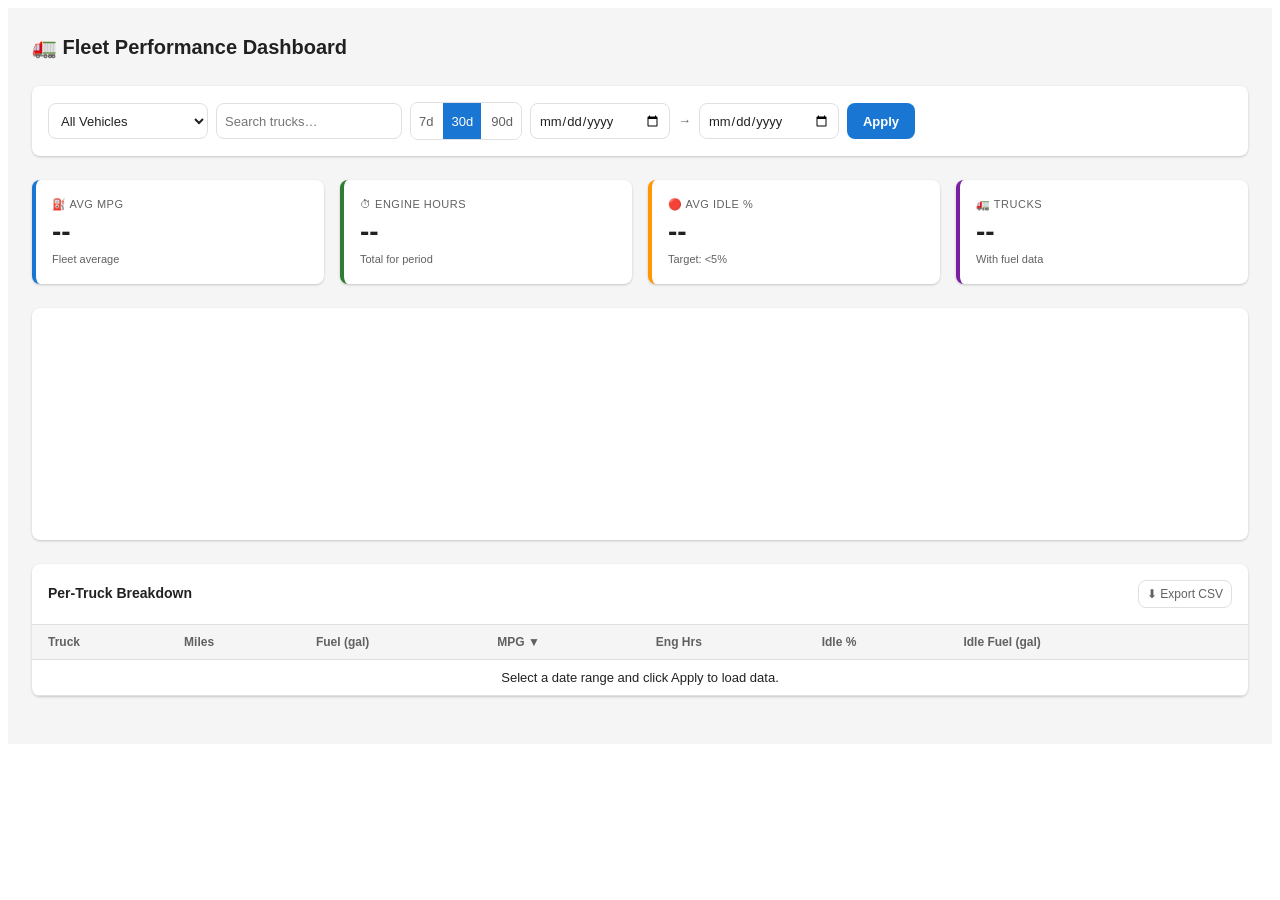
==== docs/index.html @ 5d77c5e3 "Initial release: Fleet Performance Dashboard v1.0 - MPG, engine hours, idle % in one page add-in - G" ====
<!DOCTYPE html>
<html lang="en">
<head>
    <meta charset="UTF-8">
    <meta name="viewport" content="width=device-width, initial-scale=1.0">
    <title>Fleet Performance Dashboard</title>
    <style>
/*
 * style.css — Fleet Performance Dashboard
 * All selectors scoped under #fpdContainer for MyGeotab CSS isolation.
 */

:root {
    --fpd-color-primary: #1976d2;
    --fpd-color-primary-light: #e3f2fd;
    --fpd-color-success: #2e7d32;
    --fpd-color-success-light: #e8f5e9;
    --fpd-color-warning: #ed6c02;
    --fpd-color-warning-light: #fff3e0;
    --fpd-color-error: #d32f2f;
    --fpd-color-error-light: #ffebee;
    --fpd-color-text: #212121;
    --fpd-color-text-secondary: #616161;
    --fpd-color-border: #e0e0e0;
    --fpd-color-bg: #f5f5f5;
    --fpd-color-surface: #ffffff;
    --fpd-radius: 8px;
    --fpd-shadow: 0 1px 3px rgba(0,0,0,0.12), 0 1px 2px rgba(0,0,0,0.08);
    --fpd-font: -apple-system, BlinkMacSystemFont, "Segoe UI", Roboto, Helvetica, Arial, sans-serif;
    --fpd-space-xs: 4px;
    --fpd-space-sm: 8px;
    --fpd-space-md: 16px;
    --fpd-space-lg: 24px;
    --fpd-space-xl: 32px;
}

#fpdContainer {
    font-family: var(--fpd-font) !important;
    color: var(--fpd-color-text) !important;
    background: var(--fpd-color-bg) !important;
    padding: var(--fpd-space-lg) !important;
    min-height: 100% !important;
    position: relative !important;
    line-height: 1.5 !important;
    font-size: 14px !important;
}

#fpdContainer#fpdContainer *, #fpdContainer#fpdContainer *::before, #fpdContainer#fpdContainer *::after {
    box-sizing: border-box !important;
}

#fpdContainer#fpdContainer h1, #fpdContainer#fpdContainer h2, #fpdContainer#fpdContainer h3 {
    font-family: var(--fpd-font) !important;
    color: var(--fpd-color-text) !important;
    margin: 0 !important;
    padding: 0 !important;
    border: none !important;
    background: none !important;
}

#fpdContainer#fpdContainer table {
    border-collapse: collapse !important;
    border-spacing: 0 !important;
    width: 100% !important;
}

/* ── Header ─────────────────────────────────────────────────────────── */

#fpdContainer .fpd-header {
    display: flex !important;
    align-items: center !important;
    gap: var(--fpd-space-md) !important;
    margin-bottom: var(--fpd-space-lg) !important;
}

#fpdContainer .fpd-title {
    font-size: 20px !important;
    font-weight: 600 !important;
    color: var(--fpd-color-text) !important;
    flex: 1 !important;
}

/* ── Filter Bar ──────────────────────────────────────────────────────── */

#fpdContainer .fpd-filters {
    background: var(--fpd-color-surface) !important;
    border-radius: var(--fpd-radius) !important;
    box-shadow: var(--fpd-shadow) !important;
    padding: var(--fpd-space-md) !important;
    display: flex !important;
    flex-wrap: wrap !important;
    gap: var(--fpd-space-sm) !important;
    align-items: center !important;
    margin-bottom: var(--fpd-space-lg) !important;
}

#fpdContainer#fpdContainer .fpd-filters select,
#fpdContainer#fpdContainer .fpd-filters input[type="text"],
#fpdContainer#fpdContainer .fpd-filters input[type="date"] {
    height: 36px !important;
    padding: 0 var(--fpd-space-sm) !important;
    border: 1px solid var(--fpd-color-border) !important;
    border-radius: var(--fpd-radius) !important;
    font-family: var(--fpd-font) !important;
    font-size: 13px !important;
    background: #fff !important;
    color: var(--fpd-color-text) !important;
    outline: none !important;
}

#fpdContainer .fpd-filters select { min-width: 160px !important; }
#fpdContainer .fpd-filters input[type="text"] { min-width: 180px !important; }
#fpdContainer .fpd-filters input[type="date"] { width: 140px !important; }

#fpdContainer .fpd-preset-group {
    display: flex !important;
    gap: 2px !important;
    border: 1px solid var(--fpd-color-border) !important;
    border-radius: var(--fpd-radius) !important;
    overflow: hidden !important;
}

#fpdContainer#fpdContainer .fpd-preset-btn {
    padding: 0 var(--fpd-space-sm) !important;
    height: 36px !important;
    border: none !important;
    background: #fff !important;
    color: var(--fpd-color-text-secondary) !important;
    font-family: var(--fpd-font) !important;
    font-size: 13px !important;
    cursor: pointer !important;
}

#fpdContainer#fpdContainer .fpd-preset-btn:hover { background: var(--fpd-color-primary-light) !important; }
#fpdContainer#fpdContainer .fpd-preset-active {
    background: var(--fpd-color-primary) !important;
    color: #fff !important;
}

#fpdContainer .fpd-date-sep { color: var(--fpd-color-text-secondary) !important; font-size: 13px !important; }

#fpdContainer#fpdContainer .fpd-apply-btn {
    height: 36px !important;
    padding: 0 var(--fpd-space-md) !important;
    background: var(--fpd-color-primary) !important;
    color: #fff !important;
    border: none !important;
    border-radius: var(--fpd-radius) !important;
    font-family: var(--fpd-font) !important;
    font-size: 13px !important;
    font-weight: 600 !important;
    cursor: pointer !important;
}

#fpdContainer#fpdContainer .fpd-apply-btn:hover { background: #1565c0 !important; }

/* ── KPI Cards ───────────────────────────────────────────────────────── */

#fpdContainer .fpd-kpis {
    display: grid !important;
    grid-template-columns: repeat(auto-fit, minmax(180px, 1fr)) !important;
    gap: var(--fpd-space-md) !important;
    margin-bottom: var(--fpd-space-lg) !important;
}

#fpdContainer .fpd-kpi {
    background: var(--fpd-color-surface) !important;
    border-radius: var(--fpd-radius) !important;
    box-shadow: var(--fpd-shadow) !important;
    padding: var(--fpd-space-md) !important;
    border-left: 4px solid var(--fpd-color-border) !important;
}

#fpdContainer .fpd-kpi-mpg { border-left-color: #1976d2 !important; }
#fpdContainer .fpd-kpi-hours { border-left-color: #2e7d32 !important; }
#fpdContainer .fpd-kpi-idle { border-left-color: #ff9800 !important; }
#fpdContainer .fpd-kpi-idle.fpd-kpi-warn { border-left-color: #d32f2f !important; }
#fpdContainer .fpd-kpi-count { border-left-color: #7b1fa2 !important; }

#fpdContainer .fpd-kpi-label {
    font-size: 11px !important;
    text-transform: uppercase !important;
    letter-spacing: 0.5px !important;
    color: var(--fpd-color-text-secondary) !important;
    margin-bottom: var(--fpd-space-xs) !important;
}

#fpdContainer .fpd-kpi-value {
    font-size: 28px !important;
    font-weight: 700 !important;
    color: var(--fpd-color-text) !important;
    line-height: 1.1 !important;
}

#fpdContainer .fpd-kpi-sub {
    font-size: 11px !important;
    color: var(--fpd-color-text-secondary) !important;
    margin-top: var(--fpd-space-xs) !important;
}

/* ── Chart Card ──────────────────────────────────────────────────────── */

#fpdContainer .fpd-chart-card {
    background: var(--fpd-color-surface) !important;
    border-radius: var(--fpd-radius) !important;
    box-shadow: var(--fpd-shadow) !important;
    padding: var(--fpd-space-md) !important;
    margin-bottom: var(--fpd-space-lg) !important;
}

#fpdContainer#fpdContainer canvas {
    display: block !important;
    width: 100% !important;
    height: 200px !important;
}

/* ── Table Card ──────────────────────────────────────────────────────── */

#fpdContainer .fpd-table-card {
    background: var(--fpd-color-surface) !important;
    border-radius: var(--fpd-radius) !important;
    box-shadow: var(--fpd-shadow) !important;
    overflow: hidden !important;
    margin-bottom: var(--fpd-space-lg) !important;
}

#fpdContainer .fpd-table-toolbar {
    display: flex !important;
    align-items: center !important;
    justify-content: space-between !important;
    padding: var(--fpd-space-md) !important;
    border-bottom: 1px solid var(--fpd-color-border) !important;
}

#fpdContainer .fpd-table-title { font-weight: 600 !important; font-size: 14px !important; }

#fpdContainer#fpdContainer .fpd-export-btn {
    padding: 6px var(--fpd-space-sm) !important;
    border: 1px solid var(--fpd-color-border) !important;
    border-radius: var(--fpd-radius) !important;
    background: #fff !important;
    font-family: var(--fpd-font) !important;
    font-size: 12px !important;
    cursor: pointer !important;
    color: var(--fpd-color-text-secondary) !important;
}

#fpdContainer#fpdContainer .fpd-export-btn:hover { background: var(--fpd-color-bg) !important; }

#fpdContainer#fpdContainer .fpd-table th {
    background: var(--fpd-color-bg) !important;
    padding: var(--fpd-space-sm) var(--fpd-space-md) !important;
    text-align: left !important;
    font-size: 12px !important;
    font-weight: 600 !important;
    color: var(--fpd-color-text-secondary) !important;
    white-space: nowrap !important;
    cursor: pointer !important;
    user-select: none !important;
    border-bottom: 1px solid var(--fpd-color-border) !important;
}

#fpdContainer#fpdContainer .fpd-table th:hover { background: #eeeeee !important; }
#fpdContainer#fpdContainer .fpd-table th.fpd-sort-desc::after { content: " ▼" !important; }
#fpdContainer#fpdContainer .fpd-table th.fpd-sort-asc::after { content: " ▲" !important; }

#fpdContainer#fpdContainer .fpd-table td {
    padding: var(--fpd-space-sm) var(--fpd-space-md) !important;
    border-bottom: 1px solid var(--fpd-color-border) !important;
    font-size: 13px !important;
    color: var(--fpd-color-text) !important;
}

#fpdContainer#fpdContainer .fpd-table .fpd-row:hover td { background: var(--fpd-color-primary-light) !important; }
#fpdContainer#fpdContainer .fpd-table .fpd-warn { color: var(--fpd-color-warning) !important; font-weight: 600 !important; }
#fpdContainer#fpdContainer .fpd-empty { text-align: center !important; padding: var(--fpd-space-xl) !important; color: var(--fpd-color-text-secondary) !important; }

#fpdContainer#fpdContainer .fpd-drill-btn {
    padding: 4px 10px !important;
    border: 1px solid var(--fpd-color-primary) !important;
    border-radius: var(--fpd-radius) !important;
    background: #fff !important;
    color: var(--fpd-color-primary) !important;
    font-family: var(--fpd-font) !important;
    font-size: 12px !important;
    cursor: pointer !important;
}

#fpdContainer#fpdContainer .fpd-drill-btn:hover { background: var(--fpd-color-primary-light) !important; }

/* ── Drill-Down View ─────────────────────────────────────────────────── */

#fpdContainer .fpd-drill-header {
    display: flex !important;
    align-items: center !important;
    gap: var(--fpd-space-md) !important;
    margin-bottom: var(--fpd-space-lg) !important;
}

#fpdContainer#fpdContainer .fpd-back-btn {
    padding: 6px var(--fpd-space-md) !important;
    border: 1px solid var(--fpd-color-border) !important;
    border-radius: var(--fpd-radius) !important;
    background: #fff !important;
    font-family: var(--fpd-font) !important;
    font-size: 13px !important;
    cursor: pointer !important;
}

#fpdContainer .fpd-drill-title { font-size: 18px !important; font-weight: 600 !important; }

#fpdContainer .fpd-drill-kpis {
    display: flex !important;
    gap: var(--fpd-space-md) !important;
    margin-bottom: var(--fpd-space-lg) !important;
    flex-wrap: wrap !important;
}

#fpdContainer .fpd-drill-kpi {
    background: var(--fpd-color-surface) !important;
    border-radius: var(--fpd-radius) !important;
    box-shadow: var(--fpd-shadow) !important;
    padding: var(--fpd-space-md) var(--fpd-space-lg) !important;
    font-size: 16px !important;
    font-weight: 600 !important;
    color: var(--fpd-color-primary) !important;
}

#fpdContainer .fpd-idle-list-title { font-weight: 600 !important; margin-bottom: var(--fpd-space-sm) !important; }

#fpdContainer#fpdContainer .fpd-idle-list {
    list-style: none !important;
    margin: 0 !important;
    padding: 0 !important;
    max-height: 200px !important;
    overflow-y: auto !important;
}

#fpdContainer#fpdContainer .fpd-idle-list li {
    padding: var(--fpd-space-xs) 0 !important;
    border-bottom: 1px solid var(--fpd-color-border) !important;
    font-size: 13px !important;
    color: var(--fpd-color-text-secondary) !important;
}

/* ── Loading / Error ─────────────────────────────────────────────────── */

#fpdContainer .fpd-loading {
    text-align: center !important;
    padding: var(--fpd-space-xl) !important;
    color: var(--fpd-color-text-secondary) !important;
    font-size: 14px !important;
}

#fpdContainer .fpd-error {
    background: var(--fpd-color-error-light) !important;
    border-left: 4px solid var(--fpd-color-error) !important;
    border-radius: var(--fpd-radius) !important;
    padding: var(--fpd-space-md) !important;
    margin-bottom: var(--fpd-space-md) !important;
    color: var(--fpd-color-error) !important;
    font-size: 13px !important;
}

</style>
</head>
<body>
<div id="fpdContainer">

    <!-- ── Loading ─────────────────────────────────────────────────── -->
    <div id="fpdLoading" class="fpd-loading" style="display:none;">Loading data…</div>

    <!-- ── Error ───────────────────────────────────────────────────── -->
    <div id="fpdError" class="fpd-error" style="display:none;">
        <span id="fpdErrorMsg"></span>
    </div>

    <!-- ══════════════════════════════════════════════════════════════ -->
    <!-- FLEET VIEW                                                     -->
    <!-- ══════════════════════════════════════════════════════════════ -->
    <div id="fpdFleetView">

        <!-- Header -->
        <div class="fpd-header">
            <span class="fpd-title">🚛 Fleet Performance Dashboard</span>
        </div>

        <!-- Filter Bar -->
        <div class="fpd-filters">
            <select id="fpdGroupSelect" title="Group">
                <option value="">All Vehicles</option>
            </select>

            <input id="fpdSearchInput" type="text" placeholder="Search trucks…">

            <div class="fpd-preset-group">
                <button class="fpd-preset-btn" data-fpd-days="7">7d</button>
                <button class="fpd-preset-btn fpd-preset-active" data-fpd-days="30">30d</button>
                <button class="fpd-preset-btn" data-fpd-days="90">90d</button>
            </div>

            <input id="fpdFromDate" type="date" title="From">
            <span class="fpd-date-sep">→</span>
            <input id="fpdToDate" type="date" title="To">

            <button id="fpdApplyBtn" class="fpd-apply-btn">Apply</button>
        </div>

        <!-- KPI Cards -->
        <div class="fpd-kpis">
            <div class="fpd-kpi fpd-kpi-mpg">
                <div class="fpd-kpi-label">⛽ Avg MPG</div>
                <div class="fpd-kpi-value" id="fpdKpiMPG">--</div>
                <div class="fpd-kpi-sub">Fleet average</div>
            </div>
            <div class="fpd-kpi fpd-kpi-hours">
                <div class="fpd-kpi-label">⏱ Engine Hours</div>
                <div class="fpd-kpi-value" id="fpdKpiHours">--</div>
                <div class="fpd-kpi-sub">Total for period</div>
            </div>
            <div class="fpd-kpi fpd-kpi-idle" id="fpdKpiIdleCard">
                <div class="fpd-kpi-label">🔴 Avg Idle %</div>
                <div class="fpd-kpi-value" id="fpdKpiIdle">--</div>
                <div class="fpd-kpi-sub">Target: &lt;5%</div>
            </div>
            <div class="fpd-kpi fpd-kpi-count">
                <div class="fpd-kpi-label">🚛 Trucks</div>
                <div class="fpd-kpi-value" id="fpdKpiCount">--</div>
                <div class="fpd-kpi-sub">With fuel data</div>
            </div>
        </div>

        <!-- Chart -->
        <div class="fpd-chart-card">
            <canvas id="fpdTrendCanvas" width="900" height="200"></canvas>
        </div>

        <!-- Table -->
        <div class="fpd-table-card">
            <div class="fpd-table-toolbar">
                <span class="fpd-table-title">Per-Truck Breakdown</span>
                <button id="fpdExportBtn" class="fpd-export-btn">⬇ Export CSV</button>
            </div>
            <table class="fpd-table">
                <thead>
                    <tr>
                        <th data-fpd-sort="name">Truck</th>
                        <th data-fpd-sort="miles">Miles</th>
                        <th data-fpd-sort="fuelGallons">Fuel (gal)</th>
                        <th data-fpd-sort="mpg" class="fpd-sort-desc">MPG</th>
                        <th data-fpd-sort="engineHours">Eng Hrs</th>
                        <th data-fpd-sort="idlePct">Idle %</th>
                        <th data-fpd-sort="idleGallons">Idle Fuel (gal)</th>
                        <th></th>
                    </tr>
                </thead>
                <tbody id="fpdTableBody">
                    <tr><td colspan="8" class="fpd-empty">Select a date range and click Apply to load data.</td></tr>
                </tbody>
            </table>
        </div>

    </div><!-- /fpdFleetView -->


    <!-- ══════════════════════════════════════════════════════════════ -->
    <!-- DRILL-DOWN VIEW                                               -->
    <!-- ══════════════════════════════════════════════════════════════ -->
    <div id="fpdDrillView" style="display:none;">

        <div class="fpd-drill-header">
            <button id="fpdDrillBackBtn" class="fpd-back-btn">← Back</button>
            <span id="fpdDrillTitle" class="fpd-drill-title">Truck Detail</span>
        </div>

        <div class="fpd-drill-kpis">
            <div class="fpd-drill-kpi" id="fpdDrillMPG">-- MPG</div>
            <div class="fpd-drill-kpi" id="fpdDrillHours">-- hrs</div>
            <div class="fpd-drill-kpi" id="fpdDrillIdle">-- idle</div>
        </div>

        <div class="fpd-chart-card">
            <canvas id="fpdDrillCanvas" width="900" height="200"></canvas>
        </div>

        <div class="fpd-table-card" style="padding:16px;">
            <div class="fpd-idle-list-title">Idling Events (most recent 20)</div>
            <ul id="fpdDrillIdleList" class="fpd-idle-list">
                <li>Loading…</li>
            </ul>
        </div>

    </div><!-- /fpdDrillView -->

</div><!-- /fpdContainer -->

<script>
/**
 * constants.js — Fleet Performance Dashboard constants.
 */
var FPD = FPD || {};

FPD.Constants = {
    LITERS_PER_GALLON: 3.78541,
    KM_PER_MILE: 1.60934,
    DEFAULT_FROM_DAYS: 30,
    IDLE_TARGET_PCT: 5.0,
    DIAGNOSTIC_ENGINE_HOURS: "DiagnosticEngineHoursId",
    RESULTS_LIMIT: 50000,
    GROUP_COMPANY_ID: "GroupCompanyId"
};

</script>
<script>
/**
 * deviceCache.js — Caches Device + Group data via multiCall at startup.
 * Provides O(1) lookups by device ID.
 */
var FPD = FPD || {};

FPD.DeviceCache = (function () {
    "use strict";

    var _devices = {};   // id → device object
    var _groups = {};    // id → group object
    var _loaded = false;

    function load(api) {
        return new Promise(function (resolve, reject) {
            api.multiCall([
                ["Get", { typeName: "Device", resultsLimit: 50000 }],
                ["Get", { typeName: "Group", resultsLimit: 10000 }]
            ], function (results) {
                var deviceList = results[0];
                var groupList = results[1];

                _devices = {};
                deviceList.forEach(function (d) { _devices[d.id] = d; });

                _groups = {};
                groupList.forEach(function (g) { _groups[g.id] = g; });

                _loaded = true;
                resolve();
            }, function (err) {
                reject(err);
            });
        });
    }

    function getDevice(id) { return _devices[id] || null; }

    function getAllDevices() {
        return Object.keys(_devices).map(function (id) { return _devices[id]; });
    }

    function getAllGroups() {
        return Object.keys(_groups).map(function (id) { return _groups[id]; });
    }

    function getGroupName(id) {
        var g = _groups[id];
        return g ? (g.name || id) : id;
    }

    // Returns devices whose groups array includes the given groupId (recursive via group children)
    function getDevicesInGroup(groupId) {
        if (!groupId || groupId === FPD.Constants.GROUP_COMPANY_ID) {
            return getAllDevices();
        }
        // Collect all descendant group IDs
        var groupIds = {};
        function collectDescendants(gid) {
            groupIds[gid] = true;
            var g = _groups[gid];
            if (g && g.children) {
                g.children.forEach(function (child) { collectDescendants(child.id); });
            }
        }
        collectDescendants(groupId);

        return getAllDevices().filter(function (d) {
            return d.groups && d.groups.some(function (gr) { return groupIds[gr.id]; });
        });
    }

    function isLoaded() { return _loaded; }

    return { load, getDevice, getAllDevices, getAllGroups, getGroupName, getDevicesInGroup, isLoaded };
})();

</script>
<script>
/**
 * dataService.js — API calls for Fleet Performance Dashboard.
 * Fetches FuelUsed, Engine Hours (StatusData), and Idling (ExceptionEvent).
 */
var FPD = FPD || {};

FPD.DataService = (function () {
    "use strict";

    var C = FPD.Constants;

    /**
     * Load fleet performance data for the given filters.
     * @param {Object} api - MyGeotab API object
     * @param {Object} options - { groupId, deviceIds, fromDate, toDate }
     * @param {Function} callback - function(err, data) where data = { byDevice, fleet }
     */
    function loadFleetData(api, options, callback) {
        var fromDate = options.fromDate.toISOString();
        var toDate = options.toDate.toISOString();

        // Build device search — either specific IDs or a group
        var deviceSearch = {};
        if (options.deviceIds && options.deviceIds.length > 0) {
            deviceSearch.ids = options.deviceIds;
        } else if (options.groupId && options.groupId !== C.GROUP_COMPANY_ID) {
            deviceSearch.groups = [{ id: options.groupId }];
        }

        var fuelSearch = { fromDate: fromDate, toDate: toDate };
        var ehSearch = {
            diagnosticSearch: { id: C.DIAGNOSTIC_ENGINE_HOURS },
            fromDate: fromDate,
            toDate: toDate
        };
        var idleSearch = {
            ruleSearch: { name: "Idling" },
            fromDate: fromDate,
            toDate: toDate
        };

        if (Object.keys(deviceSearch).length > 0) {
            fuelSearch.deviceSearch = deviceSearch;
            ehSearch.deviceSearch = deviceSearch;
            idleSearch.deviceSearch = deviceSearch;
        }

        api.multiCall([
            ["Get", { typeName: "FuelUsed", search: fuelSearch, resultsLimit: C.RESULTS_LIMIT }],
            ["Get", { typeName: "StatusData", search: ehSearch, resultsLimit: C.RESULTS_LIMIT }],
            ["Get", { typeName: "ExceptionEvent", search: idleSearch, resultsLimit: C.RESULTS_LIMIT }]
        ], function (results) {
            try {
                var data = processResults(results[0], results[1], results[2]);
                callback(null, data);
            } catch (e) {
                callback(e, null);
            }
        }, function (err) {
            callback(err, null);
        });
    }

    /**
     * Load daily breakdown for a single device (for drill-down chart).
     */
    function loadDeviceDaily(api, deviceId, fromDate, toDate, callback) {
        var search = {
            deviceSearch: { id: deviceId },
            fromDate: fromDate.toISOString(),
            toDate: toDate.toISOString()
        };

        api.multiCall([
            ["Get", { typeName: "FuelUsed", search: search, resultsLimit: C.RESULTS_LIMIT }],
            ["Get", { typeName: "ExceptionEvent", search: Object.assign({}, search, { ruleSearch: { name: "Idling" } }), resultsLimit: C.RESULTS_LIMIT }]
        ], function (results) {
            callback(null, { fuelRecords: results[0], idleEvents: results[1] });
        }, function (err) {
            callback(err, null);
        });
    }

    // ── Data Processing ─────────────────────────────────────────────

    function processResults(fuelRecords, ehRecords, idleEvents) {
        var byDevice = {};

        // Process FuelUsed records → group by device
        fuelRecords.forEach(function (r) {
            var id = r.device && r.device.id;
            if (!id) return;
            if (!byDevice[id]) byDevice[id] = emptyDeviceRecord(id);
            var d = byDevice[id];
            d.fuelLiters += (r.volume || 0);
            d.idleLiters += (r.idlingVolume || 0);
            // FuelUsed.distance is in metres
            d.distanceKm += ((r.distance || 0) / 1000);
        });

        // Process StatusData (engine hours) → first + last reading per device
        var ehByDevice = {};
        ehRecords.forEach(function (r) {
            var id = r.device && r.device.id;
            if (!id) return;
            if (!ehByDevice[id]) ehByDevice[id] = { first: null, last: null };
            var dt = new Date(r.dateTime).getTime();
            var entry = ehByDevice[id];
            if (!entry.first || dt < entry.first.t) entry.first = { t: dt, v: r.data };
            if (!entry.last || dt > entry.last.t) entry.last = { t: dt, v: r.data };
        });

        Object.keys(ehByDevice).forEach(function (id) {
            if (!byDevice[id]) byDevice[id] = emptyDeviceRecord(id);
            var entry = ehByDevice[id];
            if (entry.first && entry.last) {
                // Engine hours are stored as seconds in StatusData.data
                byDevice[id].engineHours = (entry.last.v - entry.first.v) / 3600;
            }
        });

        // Process ExceptionEvent (idling) → total duration per device
        idleEvents.forEach(function (e) {
            var id = e.device && e.device.id;
            if (!id) return;
            if (!byDevice[id]) byDevice[id] = emptyDeviceRecord(id);
            var dur = 0;
            if (e.activeFrom && e.activeTo) {
                dur = (new Date(e.activeTo) - new Date(e.activeFrom)) / 1000 / 60; // minutes
            }
            byDevice[id].idleEventCount += 1;
            byDevice[id].idleMinutes += dur;
        });

        // Compute derived metrics
        var totalMPG = 0, totalIdlePct = 0, totalEngHrs = 0, validMPG = 0;
        Object.keys(byDevice).forEach(function (id) {
            var d = byDevice[id];
            var gallons = d.fuelLiters / C.LITERS_PER_GALLON;
            var miles = d.distanceKm / C.KM_PER_MILE;
            d.fuelGallons = gallons;
            d.miles = miles;
            d.mpg = (gallons > 0.5 && miles > 1) ? miles / gallons : 0;
            d.idlePct = (d.fuelLiters > 0) ? (d.idleLiters / d.fuelLiters) * 100 : 0;
            d.idleGallons = d.idleLiters / C.LITERS_PER_GALLON;
            if (d.mpg > 0) { totalMPG += d.mpg; validMPG++; }
            totalIdlePct += d.idlePct;
            totalEngHrs += d.engineHours;
        });

        var count = Object.keys(byDevice).length || 1;
        var fleet = {
            avgMPG: validMPG > 0 ? totalMPG / validMPG : 0,
            avgIdlePct: totalIdlePct / count,
            totalEngineHours: totalEngHrs,
            deviceCount: count
        };

        return { byDevice: byDevice, fleet: fleet };
    }

    function emptyDeviceRecord(id) {
        return {
            deviceId: id,
            fuelLiters: 0, idleLiters: 0, distanceKm: 0,
            engineHours: 0, idleEventCount: 0, idleMinutes: 0,
            // computed later:
            fuelGallons: 0, miles: 0, mpg: 0, idlePct: 0, idleGallons: 0
        };
    }

    return { loadFleetData, loadDeviceDaily };
})();

</script>
<script>
/**
 * charts.js — Canvas-based charts for Fleet Performance Dashboard.
 */
var FPD = FPD || {};

FPD.Charts = (function () {
    "use strict";

    var C = FPD.Constants;

    // ── Line Chart ────────────────────────────────────────────────────

    /**
     * Draw an MPG trend line chart on a canvas element.
     * @param {HTMLCanvasElement} canvas
     * @param {Array} points - [{ label, value }]
     * @param {Object} opts - { title, color, targetLine, yLabel }
     */
    function drawLineChart(canvas, points, opts) {
        if (!canvas || !points || points.length === 0) return;
        opts = opts || {};
        var ctx = canvas.getContext("2d");
        var W = canvas.width, H = canvas.height;
        var PAD = { top: 36, right: 20, bottom: 48, left: 56 };
        var chartW = W - PAD.left - PAD.right;
        var chartH = H - PAD.top - PAD.bottom;

        ctx.clearRect(0, 0, W, H);

        // Background
        ctx.fillStyle = "#ffffff";
        ctx.fillRect(0, 0, W, H);

        // Data range
        var values = points.map(function (p) { return p.value; }).filter(function (v) { return v > 0; });
        if (values.length === 0) {
            drawEmpty(ctx, W, H, "No data for selected period");
            return;
        }
        var minV = Math.min.apply(null, values) * 0.9;
        var maxV = Math.max.apply(null, values) * 1.1;
        if (opts.targetLine) {
            minV = Math.min(minV, opts.targetLine * 0.9);
            maxV = Math.max(maxV, opts.targetLine * 1.1);
        }
        var range = maxV - minV || 1;

        function xPos(i) { return PAD.left + (i / (points.length - 1 || 1)) * chartW; }
        function yPos(v) { return PAD.top + chartH - ((v - minV) / range) * chartH; }

        // Grid lines
        ctx.strokeStyle = "#f0f0f0";
        ctx.lineWidth = 1;
        for (var gi = 0; gi <= 4; gi++) {
            var gy = PAD.top + (gi / 4) * chartH;
            ctx.beginPath(); ctx.moveTo(PAD.left, gy); ctx.lineTo(PAD.left + chartW, gy); ctx.stroke();
            var gVal = maxV - (gi / 4) * range;
            ctx.fillStyle = "#9e9e9e";
            ctx.font = "11px -apple-system, sans-serif";
            ctx.textAlign = "right";
            ctx.fillText(gVal.toFixed(1), PAD.left - 6, gy + 4);
        }

        // Target line
        if (opts.targetLine) {
            var ty = yPos(opts.targetLine);
            ctx.save();
            ctx.strokeStyle = "#ff9800";
            ctx.lineWidth = 1.5;
            ctx.setLineDash([6, 4]);
            ctx.beginPath(); ctx.moveTo(PAD.left, ty); ctx.lineTo(PAD.left + chartW, ty); ctx.stroke();
            ctx.fillStyle = "#ff9800";
            ctx.font = "11px -apple-system, sans-serif";
            ctx.textAlign = "left";
            ctx.fillText("Target " + opts.targetLine.toFixed(1), PAD.left + 4, ty - 4);
            ctx.restore();
        }

        // Area fill
        ctx.beginPath();
        var color = opts.color || "#1976d2";
        var firstValid = -1;
        points.forEach(function (p, i) {
            if (p.value <= 0) return;
            if (firstValid < 0) firstValid = i;
            var x = xPos(i), y = yPos(p.value);
            if (firstValid === i) ctx.moveTo(x, y); else ctx.lineTo(x, y);
        });
        ctx.save();
        ctx.strokeStyle = color;
        ctx.lineWidth = 2.5;
        ctx.lineJoin = "round";
        ctx.stroke();
        // Fill under
        if (firstValid >= 0) {
            ctx.lineTo(xPos(points.length - 1), PAD.top + chartH);
            ctx.lineTo(xPos(firstValid), PAD.top + chartH);
            ctx.closePath();
            var grad = ctx.createLinearGradient(0, PAD.top, 0, PAD.top + chartH);
            grad.addColorStop(0, color.replace(")", ",0.18)").replace("rgb", "rgba").replace("#", "rgba(").replace(")", ",0.18)"));
            grad.addColorStop(1, "rgba(255,255,255,0)");
            ctx.fillStyle = color + "22";
            ctx.fill();
        }
        ctx.restore();

        // Data points
        points.forEach(function (p, i) {
            if (p.value <= 0) return;
            ctx.beginPath();
            ctx.arc(xPos(i), yPos(p.value), 3.5, 0, Math.PI * 2);
            ctx.fillStyle = color;
            ctx.fill();
        });

        // X-axis labels (show every Nth)
        var step = Math.max(1, Math.ceil(points.length / 7));
        ctx.fillStyle = "#9e9e9e";
        ctx.font = "10px -apple-system, sans-serif";
        ctx.textAlign = "center";
        points.forEach(function (p, i) {
            if (i % step !== 0 && i !== points.length - 1) return;
            ctx.fillText(p.label, xPos(i), PAD.top + chartH + 18);
        });

        // Title
        if (opts.title) {
            ctx.fillStyle = "#424242";
            ctx.font = "bold 13px -apple-system, sans-serif";
            ctx.textAlign = "left";
            ctx.fillText(opts.title, PAD.left, 22);
        }

        // Y-axis label
        if (opts.yLabel) {
            ctx.save();
            ctx.translate(14, PAD.top + chartH / 2);
            ctx.rotate(-Math.PI / 2);
            ctx.fillStyle = "#9e9e9e";
            ctx.font = "11px -apple-system, sans-serif";
            ctx.textAlign = "center";
            ctx.fillText(opts.yLabel, 0, 0);
            ctx.restore();
        }
    }

    function drawEmpty(ctx, W, H, msg) {
        ctx.fillStyle = "#bdbdbd";
        ctx.font = "13px -apple-system, sans-serif";
        ctx.textAlign = "center";
        ctx.fillText(msg || "No data", W / 2, H / 2);
    }

    /**
     * Build daily MPG points from FuelUsed records.
     * @param {Array} fuelRecords
     * @param {Date} fromDate
     * @param {Date} toDate
     * @returns {Array} [{ label: "Jun 1", value: mpg }]
     */
    function buildDailyMPGPoints(fuelRecords, fromDate, toDate) {
        var byDay = {};
        fuelRecords.forEach(function (r) {
            if (!r.dateTime) return;
            var d = new Date(r.dateTime);
            var key = d.getFullYear() + "-" + pad(d.getMonth() + 1) + "-" + pad(d.getDate());
            if (!byDay[key]) byDay[key] = { fuelL: 0, distM: 0 };
            byDay[key].fuelL += (r.volume || 0);
            byDay[key].distM += (r.distance || 0);
        });

        var points = [];
        var cur = new Date(fromDate);
        cur.setHours(0, 0, 0, 0);
        var end = new Date(toDate);
        while (cur <= end) {
            var key = cur.getFullYear() + "-" + pad(cur.getMonth() + 1) + "-" + pad(cur.getDate());
            var dayData = byDay[key];
            var mpg = 0;
            if (dayData && dayData.fuelL > 0.1) {
                var gallons = dayData.fuelL / FPD.Constants.LITERS_PER_GALLON;
                var miles = dayData.distM / 1000 / FPD.Constants.KM_PER_MILE;
                mpg = miles / gallons;
            }
            var label = (cur.getMonth() + 1) + "/" + cur.getDate();
            points.push({ label: label, value: mpg });
            cur.setDate(cur.getDate() + 1);
        }
        return points;
    }

    function pad(n) { return n < 10 ? "0" + n : "" + n; }

    return { drawLineChart, buildDailyMPGPoints };
})();

</script>
<script>
/**
 * main.js — Fleet Performance Dashboard MyGeotab Add-in.
 * Factory: geotab.addin.fleetPerformance
 */
geotab.addin.fleetPerformance = function () {
    "use strict";

    var api, state;
    var currentData = null;       // last loaded { byDevice, fleet }
    var currentFromDate = null;
    var currentToDate = null;
    var sortKey = "mpg";
    var sortDir = -1;             // -1 = desc
    var searchFilter = "";
    var drillDeviceId = null;

    // ── DOM refs (assigned in initialize) ───────────────────────────
    var el = {};

    // ── Lifecycle ────────────────────────────────────────────────────

    return {
        initialize: function (freshApi, freshState, callback) {
            api = freshApi;
            state = freshState;
            cacheEls();
            bindEvents();
            setDefaultDates(30);
            showView("fleet");

            FPD.DeviceCache.load(api).then(function () {
                populateGroupDropdown();
                callback();
            }).catch(function (err) {
                showError("Failed to load device data: " + err);
                callback();
            });
        },

        focus: function () {
            if (!currentData) applyFilters();
        },

        blur: function () {}
    };

    // ── DOM helpers ──────────────────────────────────────────────────

    function cacheEls() {
        var ids = [
            "fpdFleetView", "fpdDrillView",
            "fpdGroupSelect", "fpdSearchInput",
            "fpdFromDate", "fpdToDate",
            "fpdApplyBtn",
            "fpdKpiMPG", "fpdKpiHours", "fpdKpiIdle", "fpdKpiCount",
            "fpdTrendCanvas",
            "fpdTableBody",
            "fpdExportBtn",
            "fpdLoading", "fpdError", "fpdErrorMsg",
            "fpdDrillTitle", "fpdDrillMPG", "fpdDrillHours", "fpdDrillIdle",
            "fpdDrillCanvas", "fpdDrillIdleList", "fpdDrillBackBtn"
        ];
        ids.forEach(function (id) { el[id] = document.getElementById(id); });
    }

    function bindEvents() {
        el.fpdApplyBtn.addEventListener("click", applyFilters);

        // Preset date buttons
        document.querySelectorAll("[data-fpd-days]").forEach(function (btn) {
            btn.addEventListener("click", function () {
                document.querySelectorAll("[data-fpd-days]").forEach(function (b) { b.classList.remove("fpd-preset-active"); });
                btn.classList.add("fpd-preset-active");
                setDefaultDates(parseInt(btn.getAttribute("data-fpd-days"), 10));
            });
        });

        el.fpdSearchInput.addEventListener("input", function () {
            searchFilter = el.fpdSearchInput.value.toLowerCase();
            if (currentData) renderTable();
        });

        el.fpdExportBtn.addEventListener("click", exportCSV);
        el.fpdDrillBackBtn.addEventListener("click", function () { showView("fleet"); });

        // Sortable column headers
        document.querySelectorAll("[data-fpd-sort]").forEach(function (th) {
            th.addEventListener("click", function () {
                var key = th.getAttribute("data-fpd-sort");
                if (sortKey === key) { sortDir *= -1; } else { sortKey = key; sortDir = -1; }
                updateSortHeaders();
                if (currentData) renderTable();
            });
        });
    }

    function setDefaultDates(days) {
        var to = new Date();
        var from = new Date(to.getTime() - days * 24 * 60 * 60 * 1000);
        el.fpdFromDate.value = dateToInput(from);
        el.fpdToDate.value = dateToInput(to);
    }

    function populateGroupDropdown() {
        var groups = FPD.DeviceCache.getAllGroups()
            .filter(function (g) { return g.name && g.name !== ""; })
            .sort(function (a, b) { return a.name.localeCompare(b.name); });

        el.fpdGroupSelect.innerHTML = '<option value="">All Vehicles</option>';
        groups.forEach(function (g) {
            var opt = document.createElement("option");
            opt.value = g.id;
            opt.textContent = g.name;
            el.fpdGroupSelect.appendChild(opt);
        });
    }

    // ── Data Loading ─────────────────────────────────────────────────

    function applyFilters() {
        var fromDate = new Date(el.fpdFromDate.value);
        var toDate = new Date(el.fpdToDate.value);
        toDate.setHours(23, 59, 59, 999);

        if (isNaN(fromDate) || isNaN(toDate) || fromDate >= toDate) {
            showError("Please select a valid date range.");
            return;
        }

        currentFromDate = fromDate;
        currentToDate = toDate;

        var groupId = el.fpdGroupSelect.value;
        var searchText = el.fpdSearchInput.value.toLowerCase();

        // If user typed a search, find matching device IDs
        var deviceIds = null;
        if (searchText.length > 1) {
            deviceIds = FPD.DeviceCache.getDevicesInGroup(groupId)
                .filter(function (d) {
                    return (d.name || "").toLowerCase().indexOf(searchText) >= 0 ||
                           (d.serialNumber || "").toLowerCase().indexOf(searchText) >= 0;
                })
                .map(function (d) { return d.id; });
            if (deviceIds.length === 0) {
                showError("No trucks match your search.");
                return;
            }
        }

        showLoading(true);
        hideError();

        FPD.DataService.loadFleetData(api, {
            groupId: groupId,
            deviceIds: deviceIds,
            fromDate: fromDate,
            toDate: toDate
        }, function (err, data) {
            showLoading(false);
            if (err) { showError("Failed to load data: " + (err.message || err)); return; }
            currentData = data;
            renderDashboard();
        });
    }

    // ── Rendering ─────────────────────────────────────────────────────

    function renderDashboard() {
        renderKPIs();
        renderTrendChart();
        renderTable();
    }

    function renderKPIs() {
        var f = currentData.fleet;
        el.fpdKpiMPG.textContent = f.avgMPG > 0 ? f.avgMPG.toFixed(2) : "--";
        el.fpdKpiHours.textContent = f.totalEngineHours > 0 ? Math.round(f.totalEngineHours).toLocaleString() : "--";

        var idlePct = f.avgIdlePct;
        el.fpdKpiIdle.textContent = idlePct > 0 ? idlePct.toFixed(1) + "%" : "--";
        el.fpdKpiIdle.parentElement.classList.toggle("fpd-kpi-warn", idlePct > FPD.Constants.IDLE_TARGET_PCT);

        el.fpdKpiCount.textContent = f.deviceCount.toLocaleString();
    }

    function renderTrendChart() {
        if (!el.fpdTrendCanvas || !currentData) return;
        // Build fleet-level daily MPG using all FuelUsed — simplified: aggregate from byDevice
        // For trend chart we need raw records; use a separate daily call isn't done here.
        // Instead render a bar of per-device MPG distribution for quick overview.
        var devices = getFilteredDevices();
        var mpgValues = devices
            .filter(function (d) { return d.mpg > 0; })
            .map(function (d) { return { label: (FPD.DeviceCache.getDevice(d.deviceId) || {}).name || d.deviceId, value: d.mpg }; })
            .sort(function (a, b) { return b.value - a.value; })
            .slice(0, 20);

        FPD.Charts.drawLineChart(el.fpdTrendCanvas, mpgValues, {
            title: "MPG by Truck (top 20)",
            color: "#1976d2",
            targetLine: currentData.fleet.avgMPG,
            yLabel: "MPG"
        });
    }

    function renderTable() {
        if (!currentData || !el.fpdTableBody) return;
        var devices = getFilteredDevices();

        // Sort
        devices.sort(function (a, b) {
            var av = a[sortKey] || 0, bv = b[sortKey] || 0;
            return sortDir * (bv - av);
        });

        if (devices.length === 0) {
            el.fpdTableBody.innerHTML = '<tr><td colspan="8" class="fpd-empty">No trucks found for this period.</td></tr>';
            return;
        }

        el.fpdTableBody.innerHTML = devices.map(function (d) {
            var dev = FPD.DeviceCache.getDevice(d.deviceId) || {};
            var name = dev.name || d.deviceId;
            var idleClass = d.idlePct > FPD.Constants.IDLE_TARGET_PCT ? " fpd-warn" : "";
            return '<tr class="fpd-row" data-device-id="' + d.deviceId + '">' +
                '<td>' + esc(name) + '</td>' +
                '<td>' + fmt(d.miles, 0) + '</td>' +
                '<td>' + fmt(d.fuelGallons, 1) + '</td>' +
                '<td><strong>' + (d.mpg > 0 ? d.mpg.toFixed(2) : "--") + '</strong></td>' +
                '<td>' + (d.engineHours > 0 ? Math.round(d.engineHours).toLocaleString() : "--") + '</td>' +
                '<td class="' + idleClass + '">' + (d.idlePct > 0 ? d.idlePct.toFixed(1) + "%" : "--") + '</td>' +
                '<td>' + fmt(d.idleGallons, 1) + '</td>' +
                '<td><button class="fpd-drill-btn" data-device-id="' + d.deviceId + '">Details</button></td>' +
                '</tr>';
        }).join("");

        // Bind drill-down buttons
        el.fpdTableBody.querySelectorAll(".fpd-drill-btn").forEach(function (btn) {
            btn.addEventListener("click", function (e) {
                e.stopPropagation();
                openDrillDown(btn.getAttribute("data-device-id"));
            });
        });
    }

    function getFilteredDevices() {
        if (!currentData) return [];
        return Object.values(currentData.byDevice).filter(function (d) {
            if (!searchFilter) return true;
            var dev = FPD.DeviceCache.getDevice(d.deviceId) || {};
            return (dev.name || "").toLowerCase().indexOf(searchFilter) >= 0 ||
                   (dev.serialNumber || "").toLowerCase().indexOf(searchFilter) >= 0;
        });
    }

    // ── Drill-Down ───────────────────────────────────────────────────

    function openDrillDown(deviceId) {
        var dev = FPD.DeviceCache.getDevice(deviceId) || {};
        var d = currentData.byDevice[deviceId];
        drillDeviceId = deviceId;

        el.fpdDrillTitle.textContent = dev.name || deviceId;
        el.fpdDrillMPG.textContent = d && d.mpg > 0 ? d.mpg.toFixed(2) + " MPG" : "-- MPG";
        el.fpdDrillHours.textContent = d && d.engineHours > 0 ? Math.round(d.engineHours).toLocaleString() + " hrs" : "-- hrs";
        el.fpdDrillIdle.textContent = d && d.idlePct > 0 ? d.idlePct.toFixed(1) + "% idle" : "-- idle";

        showView("drill");

        // Load daily breakdown for this device
        FPD.DataService.loadDeviceDaily(api, deviceId, currentFromDate, currentToDate, function (err, data) {
            if (err || !data) return;
            var points = FPD.Charts.buildDailyMPGPoints(data.fuelRecords, currentFromDate, currentToDate);
            FPD.Charts.drawLineChart(el.fpdDrillCanvas, points, {
                title: "Daily MPG — " + (dev.name || deviceId),
                color: "#1976d2",
                yLabel: "MPG"
            });
            renderIdleList(data.idleEvents);
        });
    }

    function renderIdleList(events) {
        if (!el.fpdDrillIdleList) return;
        if (!events || events.length === 0) {
            el.fpdDrillIdleList.innerHTML = "<li>No idling events in this period.</li>";
            return;
        }
        var sorted = events.slice().sort(function (a, b) {
            return new Date(b.activeFrom) - new Date(a.activeFrom);
        }).slice(0, 20);

        el.fpdDrillIdleList.innerHTML = sorted.map(function (e) {
            var dur = e.activeFrom && e.activeTo
                ? Math.round((new Date(e.activeTo) - new Date(e.activeFrom)) / 1000 / 60)
                : 0;
            var dt = e.activeFrom ? new Date(e.activeFrom).toLocaleDateString() : "";
            return "<li>" + esc(dt) + " &mdash; " + dur + " min</li>";
        }).join("");
    }

    // ── Export ───────────────────────────────────────────────────────

    function exportCSV() {
        if (!currentData) return;
        var rows = [["Truck", "Miles", "Fuel (gal)", "MPG", "Engine Hours", "Idle %", "Idle Fuel (gal)"]];
        getFilteredDevices().forEach(function (d) {
            var dev = FPD.DeviceCache.getDevice(d.deviceId) || {};
            rows.push([
                dev.name || d.deviceId,
                d.miles.toFixed(1),
                d.fuelGallons.toFixed(1),
                d.mpg > 0 ? d.mpg.toFixed(2) : "",
                d.engineHours > 0 ? Math.round(d.engineHours) : "",
                d.idlePct > 0 ? d.idlePct.toFixed(1) : "",
                d.idleGallons.toFixed(1)
            ]);
        });
        var csv = rows.map(function (r) { return r.map(function (c) { return '"' + String(c).replace(/"/g, '""') + '"'; }).join(","); }).join("\n");
        var blob = new Blob([csv], { type: "text/csv" });
        var url = URL.createObjectURL(blob);
        var a = document.createElement("a");
        a.href = url;
        a.download = "fleet-performance-" + dateToInput(new Date()) + ".csv";
        a.click();
        URL.revokeObjectURL(url);
    }

    // ── UI Helpers ───────────────────────────────────────────────────

    function showView(view) {
        el.fpdFleetView.style.display = view === "fleet" ? "" : "none";
        el.fpdDrillView.style.display = view === "drill" ? "" : "none";
    }

    function showLoading(show) {
        if (el.fpdLoading) el.fpdLoading.style.display = show ? "" : "none";
    }

    function showError(msg) {
        if (el.fpdError) el.fpdError.style.display = "";
        if (el.fpdErrorMsg) el.fpdErrorMsg.textContent = msg;
    }

    function hideError() {
        if (el.fpdError) el.fpdError.style.display = "none";
    }

    function updateSortHeaders() {
        document.querySelectorAll("[data-fpd-sort]").forEach(function (th) {
            th.classList.remove("fpd-sort-asc", "fpd-sort-desc");
            if (th.getAttribute("data-fpd-sort") === sortKey) {
                th.classList.add(sortDir > 0 ? "fpd-sort-asc" : "fpd-sort-desc");
            }
        });
    }

    function dateToInput(d) {
        return d.getFullYear() + "-" + pad(d.getMonth() + 1) + "-" + pad(d.getDate());
    }

    function pad(n) { return n < 10 ? "0" + n : "" + n; }
    function fmt(v, dec) { return v > 0 ? v.toFixed(dec).toLocaleString() : "--"; }
    function esc(s) { return String(s).replace(/&/g, "&amp;").replace(/</g, "&lt;").replace(/>/g, "&gt;"); }
};

</script>
</body>
</html>
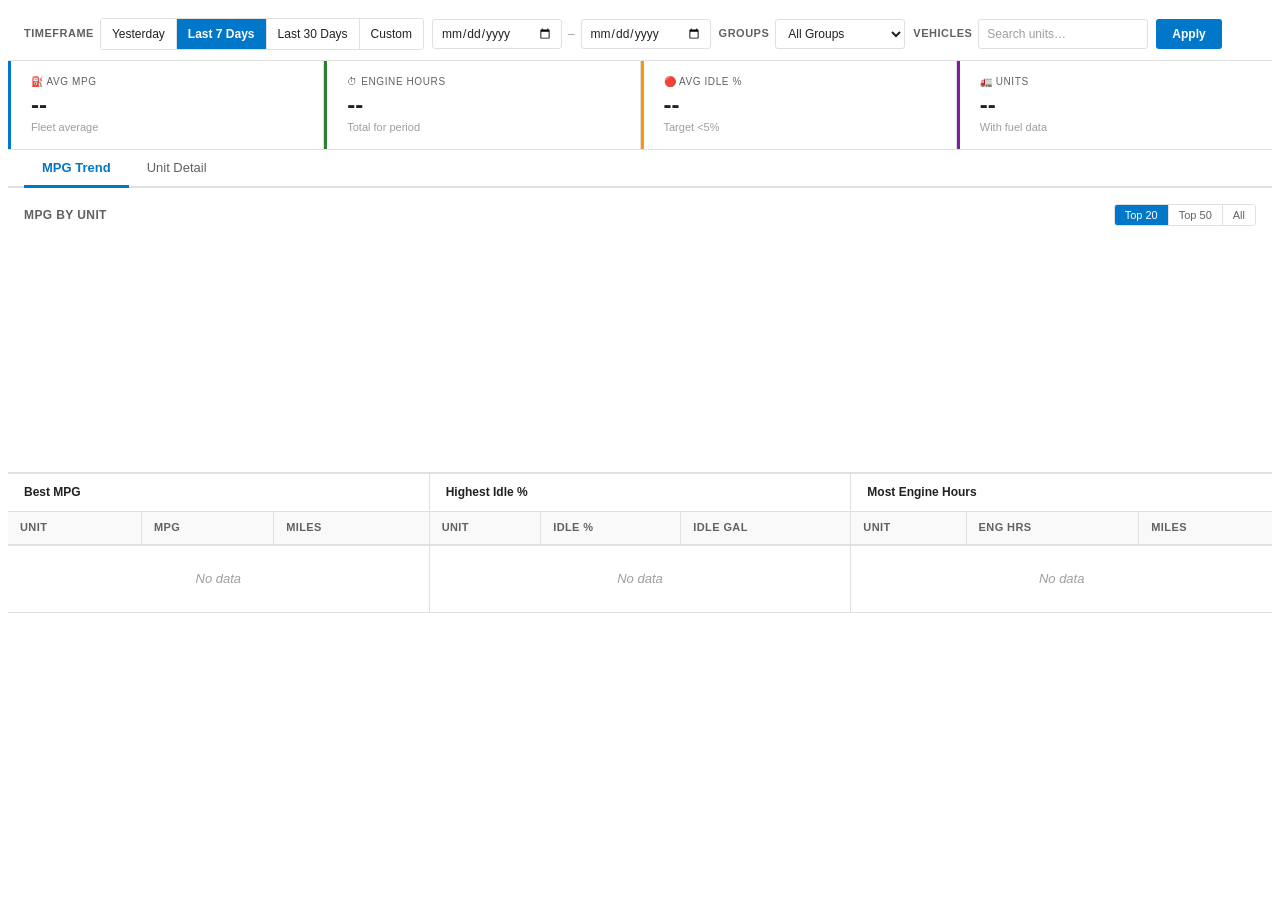
==== commit 2715528c: "Visual redesign: match MyGeotab CEL Dashboard style - Filter bar matches CEL timeframe presets + gro" ====
--- a/docs/index.html
+++ b/docs/index.html
@@ -7,51 +7,53 @@
     <style>
 /*
  * style.css — Fleet Performance Dashboard
- * All selectors scoped under #fpdContainer for MyGeotab CSS isolation.
+ * Visual language matched to MyGeotab CEL Dashboard add-in.
+ * All selectors scoped under #fpdContainer for CSS isolation.
  */
 
 :root {
-    --fpd-color-primary: #1976d2;
-    --fpd-color-primary-light: #e3f2fd;
-    --fpd-color-success: #2e7d32;
-    --fpd-color-success-light: #e8f5e9;
-    --fpd-color-warning: #ed6c02;
-    --fpd-color-warning-light: #fff3e0;
-    --fpd-color-error: #d32f2f;
-    --fpd-color-error-light: #ffebee;
-    --fpd-color-text: #212121;
-    --fpd-color-text-secondary: #616161;
-    --fpd-color-border: #e0e0e0;
-    --fpd-color-bg: #f5f5f5;
-    --fpd-color-surface: #ffffff;
-    --fpd-radius: 8px;
-    --fpd-shadow: 0 1px 3px rgba(0,0,0,0.12), 0 1px 2px rgba(0,0,0,0.08);
+    --fpd-blue: #0077c8;
+    --fpd-blue-dark: #005fa3;
+    --fpd-blue-light: #e6f2fb;
+    --fpd-red: #d32f2f;
+    --fpd-red-light: #ffebee;
+    --fpd-orange: #e65100;
+    --fpd-orange-light: #fff3e0;
+    --fpd-green: #2e7d32;
+    --fpd-text: #212121;
+    --fpd-text-secondary: #616161;
+    --fpd-text-hint: #9e9e9e;
+    --fpd-border: #e0e0e0;
+    --fpd-bg: #f5f5f5;
+    --fpd-surface: #ffffff;
+    --fpd-header-bg: #f9f9f9;
+    --fpd-row-hover: #f0f7fd;
     --fpd-font: -apple-system, BlinkMacSystemFont, "Segoe UI", Roboto, Helvetica, Arial, sans-serif;
-    --fpd-space-xs: 4px;
-    --fpd-space-sm: 8px;
-    --fpd-space-md: 16px;
-    --fpd-space-lg: 24px;
-    --fpd-space-xl: 32px;
-}
+    --fpd-font-size: 13px;
+    --fpd-radius-sm: 3px;
+    --fpd-radius: 4px;
+}
+
+/* ── Base ────────────────────────────────────────────────────────────── */
 
 #fpdContainer {
     font-family: var(--fpd-font) !important;
-    color: var(--fpd-color-text) !important;
-    background: var(--fpd-color-bg) !important;
-    padding: var(--fpd-space-lg) !important;
+    color: var(--fpd-text) !important;
+    background: var(--fpd-surface) !important;
+    font-size: var(--fpd-font-size) !important;
+    line-height: 1.4 !important;
+    padding: 0 !important;
     min-height: 100% !important;
     position: relative !important;
-    line-height: 1.5 !important;
-    font-size: 14px !important;
 }
 
 #fpdContainer#fpdContainer *, #fpdContainer#fpdContainer *::before, #fpdContainer#fpdContainer *::after {
     box-sizing: border-box !important;
 }
 
-#fpdContainer#fpdContainer h1, #fpdContainer#fpdContainer h2, #fpdContainer#fpdContainer h3 {
+#fpdContainer#fpdContainer h1, #fpdContainer#fpdContainer h2,
+#fpdContainer#fpdContainer h3, #fpdContainer#fpdContainer h4 {
     font-family: var(--fpd-font) !important;
-    color: var(--fpd-color-text) !important;
     margin: 0 !important;
     padding: 0 !important;
     border: none !important;
@@ -64,302 +66,484 @@
     width: 100% !important;
 }
 
-/* ── Header ─────────────────────────────────────────────────────────── */
-
-#fpdContainer .fpd-header {
+/* ── Filter Bar (top strip — matches CEL timeframe/group bar) ────────── */
+
+#fpdContainer .fpd-filterbar {
+    background: var(--fpd-surface) !important;
+    border-bottom: 1px solid var(--fpd-border) !important;
+    padding: 10px 16px !important;
+    display: flex !important;
+    flex-wrap: wrap !important;
+    align-items: center !important;
+    gap: 8px !important;
+}
+
+#fpdContainer .fpd-filterbar-section {
     display: flex !important;
     align-items: center !important;
-    gap: var(--fpd-space-md) !important;
-    margin-bottom: var(--fpd-space-lg) !important;
-}
-
-#fpdContainer .fpd-title {
-    font-size: 20px !important;
+    gap: 6px !important;
+}
+
+#fpdContainer .fpd-filterbar-label {
+    font-size: 11px !important;
     font-weight: 600 !important;
-    color: var(--fpd-color-text) !important;
-    flex: 1 !important;
-}
-
-/* ── Filter Bar ──────────────────────────────────────────────────────── */
-
-#fpdContainer .fpd-filters {
-    background: var(--fpd-color-surface) !important;
-    border-radius: var(--fpd-radius) !important;
-    box-shadow: var(--fpd-shadow) !important;
-    padding: var(--fpd-space-md) !important;
-    display: flex !important;
-    flex-wrap: wrap !important;
-    gap: var(--fpd-space-sm) !important;
-    align-items: center !important;
-    margin-bottom: var(--fpd-space-lg) !important;
-}
-
-#fpdContainer#fpdContainer .fpd-filters select,
-#fpdContainer#fpdContainer .fpd-filters input[type="text"],
-#fpdContainer#fpdContainer .fpd-filters input[type="date"] {
-    height: 36px !important;
-    padding: 0 var(--fpd-space-sm) !important;
-    border: 1px solid var(--fpd-color-border) !important;
-    border-radius: var(--fpd-radius) !important;
-    font-family: var(--fpd-font) !important;
-    font-size: 13px !important;
-    background: #fff !important;
-    color: var(--fpd-color-text) !important;
-    outline: none !important;
-}
-
-#fpdContainer .fpd-filters select { min-width: 160px !important; }
-#fpdContainer .fpd-filters input[type="text"] { min-width: 180px !important; }
-#fpdContainer .fpd-filters input[type="date"] { width: 140px !important; }
-
+    text-transform: uppercase !important;
+    letter-spacing: 0.5px !important;
+    color: var(--fpd-text-secondary) !important;
+    white-space: nowrap !important;
+}
+
+/* Preset buttons (Yesterday / Last 7 Days / Last 30 Days / Custom) */
 #fpdContainer .fpd-preset-group {
     display: flex !important;
-    gap: 2px !important;
-    border: 1px solid var(--fpd-color-border) !important;
-    border-radius: var(--fpd-radius) !important;
+    border: 1px solid var(--fpd-border) !important;
+    border-radius: var(--fpd-radius-sm) !important;
     overflow: hidden !important;
 }
 
 #fpdContainer#fpdContainer .fpd-preset-btn {
-    padding: 0 var(--fpd-space-sm) !important;
-    height: 36px !important;
+    padding: 5px 11px !important;
+    height: 30px !important;
     border: none !important;
-    background: #fff !important;
-    color: var(--fpd-color-text-secondary) !important;
+    border-right: 1px solid var(--fpd-border) !important;
+    background: var(--fpd-surface) !important;
+    color: var(--fpd-text) !important;
+    font-family: var(--fpd-font) !important;
+    font-size: 12px !important;
+    cursor: pointer !important;
+    white-space: nowrap !important;
+}
+
+#fpdContainer#fpdContainer .fpd-preset-btn:last-child { border-right: none !important; }
+#fpdContainer#fpdContainer .fpd-preset-btn:hover { background: var(--fpd-blue-light) !important; color: var(--fpd-blue) !important; }
+#fpdContainer#fpdContainer .fpd-preset-btn.fpd-preset-active {
+    background: var(--fpd-blue) !important;
+    color: #fff !important;
+    font-weight: 600 !important;
+}
+
+/* Dropdowns */
+#fpdContainer#fpdContainer .fpd-select {
+    height: 30px !important;
+    padding: 0 24px 0 8px !important;
+    border: 1px solid var(--fpd-border) !important;
+    border-radius: var(--fpd-radius-sm) !important;
+    background: var(--fpd-surface) !important;
+    color: var(--fpd-text) !important;
+    font-family: var(--fpd-font) !important;
+    font-size: 12px !important;
+    cursor: pointer !important;
+    appearance: auto !important;
+    min-width: 130px !important;
+}
+
+/* Date inputs */
+#fpdContainer#fpdContainer .fpd-date {
+    height: 30px !important;
+    padding: 0 8px !important;
+    border: 1px solid var(--fpd-border) !important;
+    border-radius: var(--fpd-radius-sm) !important;
+    background: var(--fpd-surface) !important;
+    color: var(--fpd-text) !important;
+    font-family: var(--fpd-font) !important;
+    font-size: 12px !important;
+    width: 130px !important;
+}
+
+#fpdContainer .fpd-date-sep { color: var(--fpd-text-hint) !important; font-size: 12px !important; }
+
+/* Search input */
+#fpdContainer#fpdContainer .fpd-search {
+    height: 30px !important;
+    padding: 0 8px !important;
+    border: 1px solid var(--fpd-border) !important;
+    border-radius: var(--fpd-radius-sm) !important;
+    background: var(--fpd-surface) !important;
+    color: var(--fpd-text) !important;
+    font-family: var(--fpd-font) !important;
+    font-size: 12px !important;
+    min-width: 170px !important;
+}
+
+#fpdContainer#fpdContainer .fpd-search::placeholder { color: var(--fpd-text-hint) !important; }
+
+/* Apply button */
+#fpdContainer#fpdContainer .fpd-apply-btn {
+    height: 30px !important;
+    padding: 0 16px !important;
+    background: var(--fpd-blue) !important;
+    color: #fff !important;
+    border: none !important;
+    border-radius: var(--fpd-radius-sm) !important;
+    font-family: var(--fpd-font) !important;
+    font-size: 12px !important;
+    font-weight: 600 !important;
+    cursor: pointer !important;
+    white-space: nowrap !important;
+}
+
+#fpdContainer#fpdContainer .fpd-apply-btn:hover { background: var(--fpd-blue-dark) !important; }
+
+/* ── Tab Navigation (matches CEL% Trend | DTC Diagnostic | ...) ──────── */
+
+#fpdContainer .fpd-tabs {
+    display: flex !important;
+    border-bottom: 2px solid var(--fpd-border) !important;
+    background: var(--fpd-surface) !important;
+    padding: 0 16px !important;
+    gap: 0 !important;
+}
+
+#fpdContainer#fpdContainer .fpd-tab {
+    padding: 10px 18px !important;
+    border: none !important;
+    border-bottom: 3px solid transparent !important;
+    background: none !important;
+    color: var(--fpd-text-secondary) !important;
     font-family: var(--fpd-font) !important;
     font-size: 13px !important;
     cursor: pointer !important;
-}
-
-#fpdContainer#fpdContainer .fpd-preset-btn:hover { background: var(--fpd-color-primary-light) !important; }
-#fpdContainer#fpdContainer .fpd-preset-active {
-    background: var(--fpd-color-primary) !important;
-    color: #fff !important;
-}
-
-#fpdContainer .fpd-date-sep { color: var(--fpd-color-text-secondary) !important; font-size: 13px !important; }
-
-#fpdContainer#fpdContainer .fpd-apply-btn {
-    height: 36px !important;
-    padding: 0 var(--fpd-space-md) !important;
-    background: var(--fpd-color-primary) !important;
-    color: #fff !important;
-    border: none !important;
-    border-radius: var(--fpd-radius) !important;
-    font-family: var(--fpd-font) !important;
-    font-size: 13px !important;
+    margin-bottom: -2px !important;
+    white-space: nowrap !important;
+}
+
+#fpdContainer#fpdContainer .fpd-tab:hover { color: var(--fpd-blue) !important; }
+#fpdContainer#fpdContainer .fpd-tab.fpd-tab-active {
+    color: var(--fpd-blue) !important;
+    border-bottom-color: var(--fpd-blue) !important;
     font-weight: 600 !important;
-    cursor: pointer !important;
-}
-
-#fpdContainer#fpdContainer .fpd-apply-btn:hover { background: #1565c0 !important; }
-
-/* ── KPI Cards ───────────────────────────────────────────────────────── */
+}
+
+/* ── KPI Summary Row (fleet avg cards — compact, borderless) ─────────── */
 
 #fpdContainer .fpd-kpis {
-    display: grid !important;
-    grid-template-columns: repeat(auto-fit, minmax(180px, 1fr)) !important;
-    gap: var(--fpd-space-md) !important;
-    margin-bottom: var(--fpd-space-lg) !important;
+    display: flex !important;
+    gap: 0 !important;
+    border-bottom: 1px solid var(--fpd-border) !important;
+    background: var(--fpd-surface) !important;
 }
 
 #fpdContainer .fpd-kpi {
-    background: var(--fpd-color-surface) !important;
-    border-radius: var(--fpd-radius) !important;
-    box-shadow: var(--fpd-shadow) !important;
-    padding: var(--fpd-space-md) !important;
-    border-left: 4px solid var(--fpd-color-border) !important;
-}
-
-#fpdContainer .fpd-kpi-mpg { border-left-color: #1976d2 !important; }
-#fpdContainer .fpd-kpi-hours { border-left-color: #2e7d32 !important; }
+    flex: 1 !important;
+    padding: 14px 20px !important;
+    border-right: 1px solid var(--fpd-border) !important;
+    border-left: 3px solid transparent !important;
+}
+
+#fpdContainer .fpd-kpi:last-child { border-right: none !important; }
+#fpdContainer .fpd-kpi-mpg { border-left-color: var(--fpd-blue) !important; }
+#fpdContainer .fpd-kpi-hours { border-left-color: var(--fpd-green) !important; }
 #fpdContainer .fpd-kpi-idle { border-left-color: #ff9800 !important; }
-#fpdContainer .fpd-kpi-idle.fpd-kpi-warn { border-left-color: #d32f2f !important; }
+#fpdContainer .fpd-kpi-idle.fpd-kpi-warn { border-left-color: var(--fpd-red) !important; }
 #fpdContainer .fpd-kpi-count { border-left-color: #7b1fa2 !important; }
 
 #fpdContainer .fpd-kpi-label {
-    font-size: 11px !important;
+    font-size: 10px !important;
     text-transform: uppercase !important;
-    letter-spacing: 0.5px !important;
-    color: var(--fpd-color-text-secondary) !important;
-    margin-bottom: var(--fpd-space-xs) !important;
+    letter-spacing: 0.6px !important;
+    color: var(--fpd-text-secondary) !important;
+    margin-bottom: 4px !important;
 }
 
 #fpdContainer .fpd-kpi-value {
-    font-size: 28px !important;
+    font-size: 24px !important;
     font-weight: 700 !important;
-    color: var(--fpd-color-text) !important;
-    line-height: 1.1 !important;
+    color: var(--fpd-text) !important;
+    line-height: 1 !important;
 }
 
 #fpdContainer .fpd-kpi-sub {
     font-size: 11px !important;
-    color: var(--fpd-color-text-secondary) !important;
-    margin-top: var(--fpd-space-xs) !important;
-}
-
-/* ── Chart Card ──────────────────────────────────────────────────────── */
-
-#fpdContainer .fpd-chart-card {
-    background: var(--fpd-color-surface) !important;
-    border-radius: var(--fpd-radius) !important;
-    box-shadow: var(--fpd-shadow) !important;
-    padding: var(--fpd-space-md) !important;
-    margin-bottom: var(--fpd-space-lg) !important;
+    color: var(--fpd-text-hint) !important;
+    margin-top: 3px !important;
+}
+
+/* ── Chart Area ──────────────────────────────────────────────────────── */
+
+#fpdContainer .fpd-chart-area {
+    background: var(--fpd-surface) !important;
+    border-bottom: 1px solid var(--fpd-border) !important;
+    padding: 16px !important;
+    position: relative !important;
+}
+
+#fpdContainer .fpd-chart-toolbar {
+    display: flex !important;
+    align-items: center !important;
+    justify-content: space-between !important;
+    margin-bottom: 10px !important;
+}
+
+#fpdContainer .fpd-chart-title {
+    font-size: 12px !important;
+    font-weight: 600 !important;
+    color: var(--fpd-text-secondary) !important;
+    text-transform: uppercase !important;
+    letter-spacing: 0.4px !important;
+}
+
+/* Month / Week / Day toggle (matches CEL chart top-right) */
+#fpdContainer .fpd-chart-toggle {
+    display: flex !important;
+    border: 1px solid var(--fpd-border) !important;
+    border-radius: var(--fpd-radius-sm) !important;
+    overflow: hidden !important;
+}
+
+#fpdContainer#fpdContainer .fpd-toggle-btn {
+    padding: 4px 10px !important;
+    border: none !important;
+    border-right: 1px solid var(--fpd-border) !important;
+    background: var(--fpd-surface) !important;
+    color: var(--fpd-text-secondary) !important;
+    font-family: var(--fpd-font) !important;
+    font-size: 11px !important;
+    cursor: pointer !important;
+}
+
+#fpdContainer#fpdContainer .fpd-toggle-btn:last-child { border-right: none !important; }
+#fpdContainer#fpdContainer .fpd-toggle-btn:hover { background: var(--fpd-blue-light) !important; }
+#fpdContainer#fpdContainer .fpd-toggle-btn.fpd-toggle-active {
+    background: var(--fpd-blue) !important;
+    color: #fff !important;
 }
 
 #fpdContainer#fpdContainer canvas {
     display: block !important;
     width: 100% !important;
-    height: 200px !important;
-}
-
-/* ── Table Card ──────────────────────────────────────────────────────── */
-
-#fpdContainer .fpd-table-card {
-    background: var(--fpd-color-surface) !important;
-    border-radius: var(--fpd-radius) !important;
-    box-shadow: var(--fpd-shadow) !important;
-    overflow: hidden !important;
-    margin-bottom: var(--fpd-space-lg) !important;
-}
+    height: 220px !important;
+}
+
+/* ── Table Toolbar ───────────────────────────────────────────────────── */
 
 #fpdContainer .fpd-table-toolbar {
     display: flex !important;
     align-items: center !important;
     justify-content: space-between !important;
-    padding: var(--fpd-space-md) !important;
-    border-bottom: 1px solid var(--fpd-color-border) !important;
-}
-
-#fpdContainer .fpd-table-title { font-weight: 600 !important; font-size: 14px !important; }
+    padding: 10px 16px !important;
+    border-bottom: 1px solid var(--fpd-border) !important;
+    background: var(--fpd-surface) !important;
+}
+
+#fpdContainer .fpd-table-search {
+    display: flex !important;
+    align-items: center !important;
+    gap: 8px !important;
+}
 
 #fpdContainer#fpdContainer .fpd-export-btn {
-    padding: 6px var(--fpd-space-sm) !important;
-    border: 1px solid var(--fpd-color-border) !important;
-    border-radius: var(--fpd-radius) !important;
-    background: #fff !important;
+    height: 28px !important;
+    padding: 0 12px !important;
+    border: 1px solid var(--fpd-border) !important;
+    border-radius: var(--fpd-radius-sm) !important;
+    background: var(--fpd-surface) !important;
+    color: var(--fpd-text-secondary) !important;
     font-family: var(--fpd-font) !important;
     font-size: 12px !important;
     cursor: pointer !important;
-    color: var(--fpd-color-text-secondary) !important;
-}
-
-#fpdContainer#fpdContainer .fpd-export-btn:hover { background: var(--fpd-color-bg) !important; }
+}
+
+#fpdContainer#fpdContainer .fpd-export-btn:hover { background: var(--fpd-bg) !important; }
+
+/* ── Data Table ──────────────────────────────────────────────────────── */
+
+#fpdContainer .fpd-table-wrap {
+    overflow-x: auto !important;
+    background: var(--fpd-surface) !important;
+}
+
+#fpdContainer#fpdContainer .fpd-table thead tr {
+    background: var(--fpd-header-bg) !important;
+    border-bottom: 2px solid var(--fpd-border) !important;
+}
 
 #fpdContainer#fpdContainer .fpd-table th {
-    background: var(--fpd-color-bg) !important;
-    padding: var(--fpd-space-sm) var(--fpd-space-md) !important;
+    padding: 8px 12px !important;
     text-align: left !important;
-    font-size: 12px !important;
-    font-weight: 600 !important;
-    color: var(--fpd-color-text-secondary) !important;
+    font-size: 11px !important;
+    font-weight: 700 !important;
+    text-transform: uppercase !important;
+    letter-spacing: 0.4px !important;
+    color: var(--fpd-text-secondary) !important;
     white-space: nowrap !important;
     cursor: pointer !important;
     user-select: none !important;
-    border-bottom: 1px solid var(--fpd-color-border) !important;
-}
-
+    border-right: 1px solid var(--fpd-border) !important;
+}
+
+#fpdContainer#fpdContainer .fpd-table th:last-child { border-right: none !important; cursor: default !important; }
 #fpdContainer#fpdContainer .fpd-table th:hover { background: #eeeeee !important; }
-#fpdContainer#fpdContainer .fpd-table th.fpd-sort-desc::after { content: " ▼" !important; }
-#fpdContainer#fpdContainer .fpd-table th.fpd-sort-asc::after { content: " ▲" !important; }
+#fpdContainer#fpdContainer .fpd-table th.fpd-sort-desc::after { content: " ▼" !important; color: var(--fpd-blue) !important; }
+#fpdContainer#fpdContainer .fpd-table th.fpd-sort-asc::after { content: " ▲" !important; color: var(--fpd-blue) !important; }
 
 #fpdContainer#fpdContainer .fpd-table td {
-    padding: var(--fpd-space-sm) var(--fpd-space-md) !important;
-    border-bottom: 1px solid var(--fpd-color-border) !important;
+    padding: 8px 12px !important;
+    border-bottom: 1px solid var(--fpd-border) !important;
+    border-right: 1px solid var(--fpd-border) !important;
     font-size: 13px !important;
-    color: var(--fpd-color-text) !important;
-}
-
-#fpdContainer#fpdContainer .fpd-table .fpd-row:hover td { background: var(--fpd-color-primary-light) !important; }
-#fpdContainer#fpdContainer .fpd-table .fpd-warn { color: var(--fpd-color-warning) !important; font-weight: 600 !important; }
-#fpdContainer#fpdContainer .fpd-empty { text-align: center !important; padding: var(--fpd-space-xl) !important; color: var(--fpd-color-text-secondary) !important; }
-
+    color: var(--fpd-text) !important;
+    vertical-align: middle !important;
+}
+
+#fpdContainer#fpdContainer .fpd-table td:last-child { border-right: none !important; }
+#fpdContainer#fpdContainer .fpd-table .fpd-row:hover td { background: var(--fpd-row-hover) !important; }
+
+/* Blue hyperlink-style truck name (matches CEL unit name column) */
+#fpdContainer#fpdContainer .fpd-table .fpd-name-cell {
+    color: var(--fpd-blue) !important;
+    font-weight: 500 !important;
+    cursor: pointer !important;
+}
+
+#fpdContainer#fpdContainer .fpd-table .fpd-name-cell:hover { text-decoration: underline !important; }
+
+/* Status pills */
+#fpdContainer .fpd-badge {
+    display: inline-block !important;
+    padding: 2px 8px !important;
+    border-radius: 10px !important;
+    font-size: 11px !important;
+    font-weight: 600 !important;
+    white-space: nowrap !important;
+}
+
+#fpdContainer .fpd-badge-warn {
+    background: var(--fpd-orange-light) !important;
+    color: var(--fpd-orange) !important;
+}
+
+#fpdContainer .fpd-badge-bad {
+    background: var(--fpd-red-light) !important;
+    color: var(--fpd-red) !important;
+}
+
+#fpdContainer .fpd-badge-good {
+    background: #e8f5e9 !important;
+    color: var(--fpd-green) !important;
+}
+
+/* Warn text in cells (idle % over target) */
+#fpdContainer#fpdContainer .fpd-cell-warn { color: var(--fpd-red) !important; font-weight: 600 !important; }
+
+/* Empty / No data */
+#fpdContainer#fpdContainer .fpd-empty-row td {
+    text-align: center !important;
+    color: var(--fpd-text-hint) !important;
+    font-style: italic !important;
+    padding: 24px !important;
+    border-right: none !important;
+}
+
+/* Detail / drill button */
 #fpdContainer#fpdContainer .fpd-drill-btn {
-    padding: 4px 10px !important;
-    border: 1px solid var(--fpd-color-primary) !important;
-    border-radius: var(--fpd-radius) !important;
+    padding: 3px 10px !important;
+    border: 1px solid var(--fpd-blue) !important;
+    border-radius: var(--fpd-radius-sm) !important;
     background: #fff !important;
-    color: var(--fpd-color-primary) !important;
+    color: var(--fpd-blue) !important;
+    font-family: var(--fpd-font) !important;
+    font-size: 11px !important;
+    cursor: pointer !important;
+    white-space: nowrap !important;
+}
+
+#fpdContainer#fpdContainer .fpd-drill-btn:hover { background: var(--fpd-blue-light) !important; }
+
+/* ── Drill-Down View ─────────────────────────────────────────────────── */
+
+#fpdContainer .fpd-drill-header {
+    display: flex !important;
+    align-items: center !important;
+    gap: 12px !important;
+    padding: 12px 16px !important;
+    border-bottom: 1px solid var(--fpd-border) !important;
+    background: var(--fpd-surface) !important;
+}
+
+#fpdContainer#fpdContainer .fpd-back-btn {
+    height: 28px !important;
+    padding: 0 12px !important;
+    border: 1px solid var(--fpd-border) !important;
+    border-radius: var(--fpd-radius-sm) !important;
+    background: var(--fpd-surface) !important;
+    color: var(--fpd-text-secondary) !important;
     font-family: var(--fpd-font) !important;
     font-size: 12px !important;
     cursor: pointer !important;
 }
 
-#fpdContainer#fpdContainer .fpd-drill-btn:hover { background: var(--fpd-color-primary-light) !important; }
-
-/* ── Drill-Down View ─────────────────────────────────────────────────── */
-
-#fpdContainer .fpd-drill-header {
-    display: flex !important;
-    align-items: center !important;
-    gap: var(--fpd-space-md) !important;
-    margin-bottom: var(--fpd-space-lg) !important;
-}
-
-#fpdContainer#fpdContainer .fpd-back-btn {
-    padding: 6px var(--fpd-space-md) !important;
-    border: 1px solid var(--fpd-color-border) !important;
-    border-radius: var(--fpd-radius) !important;
-    background: #fff !important;
-    font-family: var(--fpd-font) !important;
-    font-size: 13px !important;
-    cursor: pointer !important;
-}
-
-#fpdContainer .fpd-drill-title { font-size: 18px !important; font-weight: 600 !important; }
+#fpdContainer#fpdContainer .fpd-back-btn:hover { background: var(--fpd-bg) !important; }
+#fpdContainer .fpd-drill-title { font-size: 16px !important; font-weight: 600 !important; color: var(--fpd-text) !important; }
 
 #fpdContainer .fpd-drill-kpis {
     display: flex !important;
-    gap: var(--fpd-space-md) !important;
-    margin-bottom: var(--fpd-space-lg) !important;
-    flex-wrap: wrap !important;
+    border-bottom: 1px solid var(--fpd-border) !important;
 }
 
 #fpdContainer .fpd-drill-kpi {
-    background: var(--fpd-color-surface) !important;
-    border-radius: var(--fpd-radius) !important;
-    box-shadow: var(--fpd-shadow) !important;
-    padding: var(--fpd-space-md) var(--fpd-space-lg) !important;
-    font-size: 16px !important;
-    font-weight: 600 !important;
-    color: var(--fpd-color-primary) !important;
-}
-
-#fpdContainer .fpd-idle-list-title { font-weight: 600 !important; margin-bottom: var(--fpd-space-sm) !important; }
+    flex: 1 !important;
+    padding: 12px 20px !important;
+    border-right: 1px solid var(--fpd-border) !important;
+    font-size: 15px !important;
+    font-weight: 700 !important;
+    color: var(--fpd-blue) !important;
+}
+
+#fpdContainer .fpd-drill-kpi:last-child { border-right: none !important; }
+#fpdContainer .fpd-drill-kpi-label { font-size: 10px !important; font-weight: 400 !important; color: var(--fpd-text-hint) !important; text-transform: uppercase !important; display: block !important; margin-bottom: 2px !important; }
+
+#fpdContainer .fpd-idle-section {
+    padding: 16px !important;
+    background: var(--fpd-surface) !important;
+}
+
+#fpdContainer .fpd-idle-section-title {
+    font-size: 11px !important;
+    font-weight: 700 !important;
+    text-transform: uppercase !important;
+    letter-spacing: 0.4px !important;
+    color: var(--fpd-text-secondary) !important;
+    margin-bottom: 10px !important;
+}
 
 #fpdContainer#fpdContainer .fpd-idle-list {
     list-style: none !important;
     margin: 0 !important;
     padding: 0 !important;
-    max-height: 200px !important;
+    max-height: 180px !important;
     overflow-y: auto !important;
+    border: 1px solid var(--fpd-border) !important;
+    border-radius: var(--fpd-radius-sm) !important;
 }
 
 #fpdContainer#fpdContainer .fpd-idle-list li {
-    padding: var(--fpd-space-xs) 0 !important;
-    border-bottom: 1px solid var(--fpd-color-border) !important;
-    font-size: 13px !important;
-    color: var(--fpd-color-text-secondary) !important;
-}
-
-/* ── Loading / Error ─────────────────────────────────────────────────── */
+    padding: 7px 12px !important;
+    border-bottom: 1px solid var(--fpd-border) !important;
+    font-size: 12px !important;
+    color: var(--fpd-text-secondary) !important;
+    display: flex !important;
+    justify-content: space-between !important;
+}
+
+#fpdContainer#fpdContainer .fpd-idle-list li:last-child { border-bottom: none !important; }
+
+/* ── Loading / Error / Spinner ───────────────────────────────────────── */
 
 #fpdContainer .fpd-loading {
     text-align: center !important;
-    padding: var(--fpd-space-xl) !important;
-    color: var(--fpd-color-text-secondary) !important;
-    font-size: 14px !important;
+    padding: 40px !important;
+    color: var(--fpd-text-secondary) !important;
+    font-size: 13px !important;
 }
 
 #fpdContainer .fpd-error {
-    background: var(--fpd-color-error-light) !important;
-    border-left: 4px solid var(--fpd-color-error) !important;
-    border-radius: var(--fpd-radius) !important;
-    padding: var(--fpd-space-md) !important;
-    margin-bottom: var(--fpd-space-md) !important;
-    color: var(--fpd-color-error) !important;
-    font-size: 13px !important;
+    margin: 12px 16px !important;
+    padding: 10px 14px !important;
+    background: var(--fpd-red-light) !important;
+    border-left: 4px solid var(--fpd-red) !important;
+    border-radius: var(--fpd-radius-sm) !important;
+    color: var(--fpd-red) !important;
+    font-size: 12px !important;
 }
 
 </style>
@@ -371,42 +555,53 @@
     <div id="fpdLoading" class="fpd-loading" style="display:none;">Loading data…</div>
 
     <!-- ── Error ───────────────────────────────────────────────────── -->
-    <div id="fpdError" class="fpd-error" style="display:none;">
-        <span id="fpdErrorMsg"></span>
-    </div>
+    <div id="fpdError" class="fpd-error" style="display:none;"><span id="fpdErrorMsg"></span></div>
+
 
     <!-- ══════════════════════════════════════════════════════════════ -->
     <!-- FLEET VIEW                                                     -->
     <!-- ══════════════════════════════════════════════════════════════ -->
     <div id="fpdFleetView">
 
-        <!-- Header -->
-        <div class="fpd-header">
-            <span class="fpd-title">🚛 Fleet Performance Dashboard</span>
-        </div>
-
         <!-- Filter Bar -->
-        <div class="fpd-filters">
-            <select id="fpdGroupSelect" title="Group">
-                <option value="">All Vehicles</option>
-            </select>
-
-            <input id="fpdSearchInput" type="text" placeholder="Search trucks…">
-
-            <div class="fpd-preset-group">
-                <button class="fpd-preset-btn" data-fpd-days="7">7d</button>
-                <button class="fpd-preset-btn fpd-preset-active" data-fpd-days="30">30d</button>
-                <button class="fpd-preset-btn" data-fpd-days="90">90d</button>
+        <div class="fpd-filterbar">
+
+            <!-- Timeframe presets -->
+            <div class="fpd-filterbar-section">
+                <span class="fpd-filterbar-label">Timeframe</span>
+                <div class="fpd-preset-group">
+                    <button class="fpd-preset-btn" data-fpd-days="1">Yesterday</button>
+                    <button class="fpd-preset-btn fpd-preset-active" data-fpd-days="7">Last 7 Days</button>
+                    <button class="fpd-preset-btn" data-fpd-days="30">Last 30 Days</button>
+                    <button class="fpd-preset-btn" data-fpd-days="0">Custom</button>
+                </div>
             </div>
 
-            <input id="fpdFromDate" type="date" title="From">
-            <span class="fpd-date-sep">→</span>
-            <input id="fpdToDate" type="date" title="To">
+            <!-- Custom date range (shown when Custom is active) -->
+            <div class="fpd-filterbar-section" id="fpdCustomRange" style="display:none;">
+                <input id="fpdFromDate" type="date" class="fpd-date" title="From">
+                <span class="fpd-date-sep">–</span>
+                <input id="fpdToDate" type="date" class="fpd-date" title="To">
+            </div>
+
+            <!-- Groups -->
+            <div class="fpd-filterbar-section">
+                <span class="fpd-filterbar-label">Groups</span>
+                <select id="fpdGroupSelect" class="fpd-select">
+                    <option value="">All Groups</option>
+                </select>
+            </div>
+
+            <!-- Vehicle search -->
+            <div class="fpd-filterbar-section">
+                <span class="fpd-filterbar-label">Vehicles</span>
+                <input id="fpdSearchInput" type="text" class="fpd-search" placeholder="Search units…">
+            </div>
 
             <button id="fpdApplyBtn" class="fpd-apply-btn">Apply</button>
         </div>
 
-        <!-- KPI Cards -->
+        <!-- KPI Summary Row -->
         <div class="fpd-kpis">
             <div class="fpd-kpi fpd-kpi-mpg">
                 <div class="fpd-kpi-label">⛽ Avg MPG</div>
@@ -421,43 +616,118 @@
             <div class="fpd-kpi fpd-kpi-idle" id="fpdKpiIdleCard">
                 <div class="fpd-kpi-label">🔴 Avg Idle %</div>
                 <div class="fpd-kpi-value" id="fpdKpiIdle">--</div>
-                <div class="fpd-kpi-sub">Target: &lt;5%</div>
+                <div class="fpd-kpi-sub">Target &lt;5%</div>
             </div>
             <div class="fpd-kpi fpd-kpi-count">
-                <div class="fpd-kpi-label">🚛 Trucks</div>
+                <div class="fpd-kpi-label">🚛 Units</div>
                 <div class="fpd-kpi-value" id="fpdKpiCount">--</div>
                 <div class="fpd-kpi-sub">With fuel data</div>
             </div>
         </div>
 
-        <!-- Chart -->
-        <div class="fpd-chart-card">
-            <canvas id="fpdTrendCanvas" width="900" height="200"></canvas>
+        <!-- Tab Navigation -->
+        <div class="fpd-tabs">
+            <button class="fpd-tab fpd-tab-active" data-fpd-tab="trend">MPG Trend</button>
+            <button class="fpd-tab" data-fpd-tab="table">Unit Detail</button>
         </div>
 
-        <!-- Table -->
-        <div class="fpd-table-card">
+        <!-- ── MPG Trend Panel ──────────────────────────────────── -->
+        <div id="fpdPanelTrend">
+            <div class="fpd-chart-area">
+                <div class="fpd-chart-toolbar">
+                    <span class="fpd-chart-title">MPG by Unit</span>
+                    <div class="fpd-chart-toggle">
+                        <button class="fpd-toggle-btn fpd-toggle-active" data-fpd-group="20">Top 20</button>
+                        <button class="fpd-toggle-btn" data-fpd-group="50">Top 50</button>
+                        <button class="fpd-toggle-btn" data-fpd-group="0">All</button>
+                    </div>
+                </div>
+                <canvas id="fpdTrendCanvas" width="900" height="220"></canvas>
+            </div>
+
+            <!-- Highest / Lowest tables below chart — matches CEL 3-col layout -->
+            <div style="display:flex; border-top:1px solid var(--fpd-border);">
+                <div style="flex:1; border-right:1px solid var(--fpd-border);">
+                    <div class="fpd-table-toolbar">
+                        <span style="font-size:12px;font-weight:600;">Best MPG</span>
+                    </div>
+                    <div class="fpd-table-wrap">
+                        <table class="fpd-table">
+                            <thead><tr>
+                                <th>UNIT</th>
+                                <th>MPG</th>
+                                <th>MILES</th>
+                            </tr></thead>
+                            <tbody id="fpdBestBody">
+                                <tr class="fpd-empty-row"><td colspan="3">No data</td></tr>
+                            </tbody>
+                        </table>
+                    </div>
+                </div>
+                <div style="flex:1; border-right:1px solid var(--fpd-border);">
+                    <div class="fpd-table-toolbar">
+                        <span style="font-size:12px;font-weight:600;">Highest Idle %</span>
+                    </div>
+                    <div class="fpd-table-wrap">
+                        <table class="fpd-table">
+                            <thead><tr>
+                                <th>UNIT</th>
+                                <th>IDLE %</th>
+                                <th>IDLE GAL</th>
+                            </tr></thead>
+                            <tbody id="fpdIdleBody">
+                                <tr class="fpd-empty-row"><td colspan="3">No data</td></tr>
+                            </tbody>
+                        </table>
+                    </div>
+                </div>
+                <div style="flex:1;">
+                    <div class="fpd-table-toolbar">
+                        <span style="font-size:12px;font-weight:600;">Most Engine Hours</span>
+                    </div>
+                    <div class="fpd-table-wrap">
+                        <table class="fpd-table">
+                            <thead><tr>
+                                <th>UNIT</th>
+                                <th>ENG HRS</th>
+                                <th>MILES</th>
+                            </tr></thead>
+                            <tbody id="fpdHoursBody">
+                                <tr class="fpd-empty-row"><td colspan="3">No data</td></tr>
+                            </tbody>
+                        </table>
+                    </div>
+                </div>
+            </div>
+        </div>
+
+        <!-- ── Unit Detail Panel ────────────────────────────────── -->
+        <div id="fpdPanelTable" style="display:none;">
             <div class="fpd-table-toolbar">
-                <span class="fpd-table-title">Per-Truck Breakdown</span>
-                <button id="fpdExportBtn" class="fpd-export-btn">⬇ Export CSV</button>
+                <div class="fpd-table-search">
+                    <input id="fpdTableSearch" type="text" class="fpd-search" placeholder="Search units…" style="width:180px;">
+                </div>
+                <button id="fpdExportBtn" class="fpd-export-btn">Export CSV</button>
             </div>
-            <table class="fpd-table">
-                <thead>
-                    <tr>
-                        <th data-fpd-sort="name">Truck</th>
-                        <th data-fpd-sort="miles">Miles</th>
-                        <th data-fpd-sort="fuelGallons">Fuel (gal)</th>
-                        <th data-fpd-sort="mpg" class="fpd-sort-desc">MPG</th>
-                        <th data-fpd-sort="engineHours">Eng Hrs</th>
-                        <th data-fpd-sort="idlePct">Idle %</th>
-                        <th data-fpd-sort="idleGallons">Idle Fuel (gal)</th>
-                        <th></th>
-                    </tr>
-                </thead>
-                <tbody id="fpdTableBody">
-                    <tr><td colspan="8" class="fpd-empty">Select a date range and click Apply to load data.</td></tr>
-                </tbody>
-            </table>
+            <div class="fpd-table-wrap">
+                <table class="fpd-table">
+                    <thead>
+                        <tr>
+                            <th data-fpd-sort="name">NAME</th>
+                            <th data-fpd-sort="miles">MILES</th>
+                            <th data-fpd-sort="fuelGallons">FUEL (GAL)</th>
+                            <th data-fpd-sort="mpg" class="fpd-sort-desc">MPG</th>
+                            <th data-fpd-sort="engineHours">ENGINE HRS</th>
+                            <th data-fpd-sort="idlePct">IDLE %</th>
+                            <th data-fpd-sort="idleGallons">IDLE FUEL (GAL)</th>
+                            <th></th>
+                        </tr>
+                    </thead>
+                    <tbody id="fpdTableBody">
+                        <tr class="fpd-empty-row"><td colspan="8">Select filters and click Apply to load data.</td></tr>
+                    </tbody>
+                </table>
+            </div>
         </div>
 
     </div><!-- /fpdFleetView -->
@@ -470,23 +740,39 @@
 
         <div class="fpd-drill-header">
             <button id="fpdDrillBackBtn" class="fpd-back-btn">← Back</button>
-            <span id="fpdDrillTitle" class="fpd-drill-title">Truck Detail</span>
+            <span id="fpdDrillTitle" class="fpd-drill-title">Unit Detail</span>
         </div>
 
         <div class="fpd-drill-kpis">
-            <div class="fpd-drill-kpi" id="fpdDrillMPG">-- MPG</div>
-            <div class="fpd-drill-kpi" id="fpdDrillHours">-- hrs</div>
-            <div class="fpd-drill-kpi" id="fpdDrillIdle">-- idle</div>
+            <div class="fpd-drill-kpi">
+                <span class="fpd-drill-kpi-label">MPG</span>
+                <span id="fpdDrillMPG">--</span>
+            </div>
+            <div class="fpd-drill-kpi">
+                <span class="fpd-drill-kpi-label">Engine Hours</span>
+                <span id="fpdDrillHours">--</span>
+            </div>
+            <div class="fpd-drill-kpi">
+                <span class="fpd-drill-kpi-label">Idle %</span>
+                <span id="fpdDrillIdle">--</span>
+            </div>
+            <div class="fpd-drill-kpi">
+                <span class="fpd-drill-kpi-label">Miles</span>
+                <span id="fpdDrillMiles">--</span>
+            </div>
         </div>
 
-        <div class="fpd-chart-card">
-            <canvas id="fpdDrillCanvas" width="900" height="200"></canvas>
+        <div class="fpd-chart-area">
+            <div class="fpd-chart-toolbar">
+                <span class="fpd-chart-title">Daily MPG</span>
+            </div>
+            <canvas id="fpdDrillCanvas" width="900" height="220"></canvas>
         </div>
 
-        <div class="fpd-table-card" style="padding:16px;">
-            <div class="fpd-idle-list-title">Idling Events (most recent 20)</div>
+        <div class="fpd-idle-section">
+            <div class="fpd-idle-section-title">Idling Events (most recent 20)</div>
             <ul id="fpdDrillIdleList" class="fpd-idle-list">
-                <li>Loading…</li>
+                <li><span>Loading…</span></li>
             </ul>
         </div>
 
@@ -973,15 +1259,16 @@
     "use strict";
 
     var api, state;
-    var currentData = null;       // last loaded { byDevice, fleet }
+    var currentData = null;
     var currentFromDate = null;
     var currentToDate = null;
     var sortKey = "mpg";
-    var sortDir = -1;             // -1 = desc
-    var searchFilter = "";
-    var drillDeviceId = null;
-
-    // ── DOM refs (assigned in initialize) ───────────────────────────
+    var sortDir = -1;
+    var tableSearchFilter = "";
+    var activeTab = "trend";
+    var chartTopN = 20;
+    var activeDays = 7;
+
     var el = {};
 
     // ── Lifecycle ────────────────────────────────────────────────────
@@ -992,14 +1279,14 @@
             state = freshState;
             cacheEls();
             bindEvents();
-            setDefaultDates(30);
+            setDatesFromDays(7);
             showView("fleet");
 
             FPD.DeviceCache.load(api).then(function () {
                 populateGroupDropdown();
                 callback();
             }).catch(function (err) {
-                showError("Failed to load device data: " + err);
+                showError("Failed to load device data: " + (err.message || err));
                 callback();
             });
         },
@@ -1017,40 +1304,92 @@
         var ids = [
             "fpdFleetView", "fpdDrillView",
             "fpdGroupSelect", "fpdSearchInput",
-            "fpdFromDate", "fpdToDate",
+            "fpdFromDate", "fpdToDate", "fpdCustomRange",
             "fpdApplyBtn",
-            "fpdKpiMPG", "fpdKpiHours", "fpdKpiIdle", "fpdKpiCount",
+            "fpdKpiMPG", "fpdKpiHours", "fpdKpiIdle", "fpdKpiIdleCard", "fpdKpiCount",
             "fpdTrendCanvas",
-            "fpdTableBody",
+            "fpdPanelTrend", "fpdPanelTable",
+            "fpdBestBody", "fpdIdleBody", "fpdHoursBody",
+            "fpdTableBody", "fpdTableSearch",
             "fpdExportBtn",
             "fpdLoading", "fpdError", "fpdErrorMsg",
-            "fpdDrillTitle", "fpdDrillMPG", "fpdDrillHours", "fpdDrillIdle",
+            "fpdDrillTitle", "fpdDrillMPG", "fpdDrillHours",
+            "fpdDrillIdle", "fpdDrillMiles",
             "fpdDrillCanvas", "fpdDrillIdleList", "fpdDrillBackBtn"
         ];
         ids.forEach(function (id) { el[id] = document.getElementById(id); });
     }
 
     function bindEvents() {
+        // Apply
         el.fpdApplyBtn.addEventListener("click", applyFilters);
 
         // Preset date buttons
         document.querySelectorAll("[data-fpd-days]").forEach(function (btn) {
             btn.addEventListener("click", function () {
-                document.querySelectorAll("[data-fpd-days]").forEach(function (b) { b.classList.remove("fpd-preset-active"); });
+                document.querySelectorAll("[data-fpd-days]").forEach(function (b) {
+                    b.classList.remove("fpd-preset-active");
+                });
                 btn.classList.add("fpd-preset-active");
-                setDefaultDates(parseInt(btn.getAttribute("data-fpd-days"), 10));
+                var days = parseInt(btn.getAttribute("data-fpd-days"), 10);
+                activeDays = days;
+                if (days === 0) {
+                    // Custom — show date pickers
+                    el.fpdCustomRange.style.display = "";
+                } else {
+                    el.fpdCustomRange.style.display = "none";
+                    setDatesFromDays(days);
+                }
             });
         });
 
-        el.fpdSearchInput.addEventListener("input", function () {
-            searchFilter = el.fpdSearchInput.value.toLowerCase();
+        // Tab navigation
+        document.querySelectorAll("[data-fpd-tab]").forEach(function (btn) {
+            btn.addEventListener("click", function () {
+                document.querySelectorAll("[data-fpd-tab]").forEach(function (b) {
+                    b.classList.remove("fpd-tab-active");
+                });
+                btn.classList.add("fpd-tab-active");
+                activeTab = btn.getAttribute("data-fpd-tab");
+                el.fpdPanelTrend.style.display = activeTab === "trend" ? "" : "none";
+                el.fpdPanelTable.style.display = activeTab === "table" ? "" : "none";
+                if (currentData) {
+                    if (activeTab === "trend") renderTrendChart();
+                    else renderTable();
+                }
+            });
+        });
+
+        // Chart top-N toggle
+        document.querySelectorAll("[data-fpd-group]").forEach(function (btn) {
+            btn.addEventListener("click", function () {
+                document.querySelectorAll("[data-fpd-group]").forEach(function (b) {
+                    b.classList.remove("fpd-toggle-active");
+                });
+                btn.classList.add("fpd-toggle-active");
+                chartTopN = parseInt(btn.getAttribute("data-fpd-group"), 10);
+                if (currentData) renderTrendChart();
+            });
+        });
+
+        // Table search
+        el.fpdTableSearch.addEventListener("input", function () {
+            tableSearchFilter = el.fpdTableSearch.value.toLowerCase();
             if (currentData) renderTable();
         });
 
+        // Vehicle filter search (also filters table when applied)
+        el.fpdSearchInput.addEventListener("keydown", function (e) {
+            if (e.key === "Enter") applyFilters();
+        });
+
+        // Export
         el.fpdExportBtn.addEventListener("click", exportCSV);
+
+        // Back button
         el.fpdDrillBackBtn.addEventListener("click", function () { showView("fleet"); });
 
-        // Sortable column headers
+        // Sortable headers
         document.querySelectorAll("[data-fpd-sort]").forEach(function (th) {
             th.addEventListener("click", function () {
                 var key = th.getAttribute("data-fpd-sort");
@@ -1061,19 +1400,19 @@
         });
     }
 
-    function setDefaultDates(days) {
+    function setDatesFromDays(days) {
         var to = new Date();
         var from = new Date(to.getTime() - days * 24 * 60 * 60 * 1000);
-        el.fpdFromDate.value = dateToInput(from);
-        el.fpdToDate.value = dateToInput(to);
+        if (el.fpdFromDate) el.fpdFromDate.value = dateToInput(from);
+        if (el.fpdToDate) el.fpdToDate.value = dateToInput(to);
     }
 
     function populateGroupDropdown() {
         var groups = FPD.DeviceCache.getAllGroups()
-            .filter(function (g) { return g.name && g.name !== ""; })
-            .sort(function (a, b) { return a.name.localeCompare(b.name); });
-
-        el.fpdGroupSelect.innerHTML = '<option value="">All Vehicles</option>';
+            .filter(function (g) { return g.name && g.name.trim() !== ""; })
+            .sort(function (a, b) { return (a.name || "").localeCompare(b.name || ""); });
+
+        el.fpdGroupSelect.innerHTML = '<option value="">All Groups</option>';
         groups.forEach(function (g) {
             var opt = document.createElement("option");
             opt.value = g.id;
@@ -1085,9 +1424,16 @@
     // ── Data Loading ─────────────────────────────────────────────────
 
     function applyFilters() {
-        var fromDate = new Date(el.fpdFromDate.value);
-        var toDate = new Date(el.fpdToDate.value);
-        toDate.setHours(23, 59, 59, 999);
+        var fromDate, toDate;
+
+        if (activeDays > 0) {
+            toDate = new Date();
+            fromDate = new Date(toDate.getTime() - activeDays * 24 * 60 * 60 * 1000);
+        } else {
+            fromDate = new Date(el.fpdFromDate.value);
+            toDate = new Date(el.fpdToDate.value);
+            toDate.setHours(23, 59, 59, 999);
+        }
 
         if (isNaN(fromDate) || isNaN(toDate) || fromDate >= toDate) {
             showError("Please select a valid date range.");
@@ -1096,21 +1442,19 @@
 
         currentFromDate = fromDate;
         currentToDate = toDate;
-
         var groupId = el.fpdGroupSelect.value;
-        var searchText = el.fpdSearchInput.value.toLowerCase();
-
-        // If user typed a search, find matching device IDs
+        var search = el.fpdSearchInput.value.toLowerCase();
+
         var deviceIds = null;
-        if (searchText.length > 1) {
+        if (search.length > 1) {
             deviceIds = FPD.DeviceCache.getDevicesInGroup(groupId)
                 .filter(function (d) {
-                    return (d.name || "").toLowerCase().indexOf(searchText) >= 0 ||
-                           (d.serialNumber || "").toLowerCase().indexOf(searchText) >= 0;
+                    return (d.name || "").toLowerCase().indexOf(search) >= 0 ||
+                           (d.serialNumber || "").toLowerCase().indexOf(search) >= 0;
                 })
                 .map(function (d) { return d.id; });
             if (deviceIds.length === 0) {
-                showError("No trucks match your search.");
+                showError("No units match your search.");
                 return;
             }
         }
@@ -1136,88 +1480,145 @@
     function renderDashboard() {
         renderKPIs();
         renderTrendChart();
+        renderSummaryTables();
         renderTable();
     }
 
     function renderKPIs() {
         var f = currentData.fleet;
         el.fpdKpiMPG.textContent = f.avgMPG > 0 ? f.avgMPG.toFixed(2) : "--";
-        el.fpdKpiHours.textContent = f.totalEngineHours > 0 ? Math.round(f.totalEngineHours).toLocaleString() : "--";
+        el.fpdKpiHours.textContent = f.totalEngineHours > 0
+            ? Math.round(f.totalEngineHours).toLocaleString() : "--";
 
         var idlePct = f.avgIdlePct;
         el.fpdKpiIdle.textContent = idlePct > 0 ? idlePct.toFixed(1) + "%" : "--";
-        el.fpdKpiIdle.parentElement.classList.toggle("fpd-kpi-warn", idlePct > FPD.Constants.IDLE_TARGET_PCT);
-
+        var idleCard = el.fpdKpiIdleCard;
+        if (idleCard) {
+            idleCard.classList.toggle("fpd-kpi-warn", idlePct > FPD.Constants.IDLE_TARGET_PCT);
+        }
         el.fpdKpiCount.textContent = f.deviceCount.toLocaleString();
     }
 
     function renderTrendChart() {
         if (!el.fpdTrendCanvas || !currentData) return;
-        // Build fleet-level daily MPG using all FuelUsed — simplified: aggregate from byDevice
-        // For trend chart we need raw records; use a separate daily call isn't done here.
-        // Instead render a bar of per-device MPG distribution for quick overview.
-        var devices = getFilteredDevices();
-        var mpgValues = devices
+        var devices = Object.values(currentData.byDevice)
             .filter(function (d) { return d.mpg > 0; })
-            .map(function (d) { return { label: (FPD.DeviceCache.getDevice(d.deviceId) || {}).name || d.deviceId, value: d.mpg }; })
-            .sort(function (a, b) { return b.value - a.value; })
-            .slice(0, 20);
-
-        FPD.Charts.drawLineChart(el.fpdTrendCanvas, mpgValues, {
-            title: "MPG by Truck (top 20)",
-            color: "#1976d2",
+            .sort(function (a, b) { return b.mpg - a.mpg; });
+
+        var limit = chartTopN > 0 ? chartTopN : devices.length;
+        var points = devices.slice(0, limit).map(function (d) {
+            var dev = FPD.DeviceCache.getDevice(d.deviceId) || {};
+            return { label: dev.name || d.deviceId, value: d.mpg };
+        });
+
+        FPD.Charts.drawLineChart(el.fpdTrendCanvas, points, {
+            title: "",
+            color: "#0077c8",
             targetLine: currentData.fleet.avgMPG,
             yLabel: "MPG"
         });
     }
 
+    function renderSummaryTables() {
+        var devices = Object.values(currentData.byDevice);
+
+        // Best MPG (top 5)
+        var bestMPG = devices.filter(function (d) { return d.mpg > 0; })
+            .sort(function (a, b) { return b.mpg - a.mpg; }).slice(0, 5);
+        el.fpdBestBody.innerHTML = bestMPG.length > 0 ? bestMPG.map(function (d) {
+            var name = (FPD.DeviceCache.getDevice(d.deviceId) || {}).name || d.deviceId;
+            return '<tr><td class="fpd-name-cell" data-device-id="' + d.deviceId + '">' + esc(name) + '</td>' +
+                   '<td><strong>' + d.mpg.toFixed(2) + '</strong></td>' +
+                   '<td>' + Math.round(d.miles).toLocaleString() + '</td></tr>';
+        }).join("") : '<tr class="fpd-empty-row"><td colspan="3">No data</td></tr>';
+
+        // Highest Idle % (top 5 with data)
+        var highIdle = devices.filter(function (d) { return d.idlePct > 0; })
+            .sort(function (a, b) { return b.idlePct - a.idlePct; }).slice(0, 5);
+        el.fpdIdleBody.innerHTML = highIdle.length > 0 ? highIdle.map(function (d) {
+            var name = (FPD.DeviceCache.getDevice(d.deviceId) || {}).name || d.deviceId;
+            var cls = d.idlePct > FPD.Constants.IDLE_TARGET_PCT ? "fpd-badge fpd-badge-bad" : "";
+            return '<tr><td class="fpd-name-cell" data-device-id="' + d.deviceId + '">' + esc(name) + '</td>' +
+                   '<td><span class="' + cls + '">' + d.idlePct.toFixed(1) + '%</span></td>' +
+                   '<td>' + d.idleGallons.toFixed(1) + '</td></tr>';
+        }).join("") : '<tr class="fpd-empty-row"><td colspan="3">No data</td></tr>';
+
+        // Most Engine Hours (top 5)
+        var topHours = devices.filter(function (d) { return d.engineHours > 0; })
+            .sort(function (a, b) { return b.engineHours - a.engineHours; }).slice(0, 5);
+        el.fpdHoursBody.innerHTML = topHours.length > 0 ? topHours.map(function (d) {
+            var name = (FPD.DeviceCache.getDevice(d.deviceId) || {}).name || d.deviceId;
+            return '<tr><td class="fpd-name-cell" data-device-id="' + d.deviceId + '">' + esc(name) + '</td>' +
+                   '<td><strong>' + Math.round(d.engineHours).toLocaleString() + '</strong></td>' +
+                   '<td>' + Math.round(d.miles).toLocaleString() + '</td></tr>';
+        }).join("") : '<tr class="fpd-empty-row"><td colspan="3">No data</td></tr>';
+
+        // Bind name clicks to drill-down
+        document.querySelectorAll(".fpd-name-cell[data-device-id]").forEach(function (cell) {
+            cell.addEventListener("click", function () {
+                openDrillDown(cell.getAttribute("data-device-id"));
+            });
+        });
+    }
+
     function renderTable() {
         if (!currentData || !el.fpdTableBody) return;
-        var devices = getFilteredDevices();
-
-        // Sort
+        var filter = tableSearchFilter;
+        var devices = Object.values(currentData.byDevice).filter(function (d) {
+            if (!filter) return true;
+            var dev = FPD.DeviceCache.getDevice(d.deviceId) || {};
+            return (dev.name || "").toLowerCase().indexOf(filter) >= 0 ||
+                   (dev.serialNumber || "").toLowerCase().indexOf(filter) >= 0;
+        });
+
         devices.sort(function (a, b) {
-            var av = a[sortKey] || 0, bv = b[sortKey] || 0;
+            var av = sortKey === "name"
+                ? ((FPD.DeviceCache.getDevice(a.deviceId) || {}).name || "").toLowerCase()
+                : (a[sortKey] || 0);
+            var bv = sortKey === "name"
+                ? ((FPD.DeviceCache.getDevice(b.deviceId) || {}).name || "").toLowerCase()
+                : (b[sortKey] || 0);
+            if (typeof av === "string") return sortDir * av.localeCompare(bv);
             return sortDir * (bv - av);
         });
 
         if (devices.length === 0) {
-            el.fpdTableBody.innerHTML = '<tr><td colspan="8" class="fpd-empty">No trucks found for this period.</td></tr>';
+            el.fpdTableBody.innerHTML = '<tr class="fpd-empty-row"><td colspan="8">No units found for this period.</td></tr>';
             return;
         }
 
         el.fpdTableBody.innerHTML = devices.map(function (d) {
             var dev = FPD.DeviceCache.getDevice(d.deviceId) || {};
             var name = dev.name || d.deviceId;
-            var idleClass = d.idlePct > FPD.Constants.IDLE_TARGET_PCT ? " fpd-warn" : "";
-            return '<tr class="fpd-row" data-device-id="' + d.deviceId + '">' +
-                '<td>' + esc(name) + '</td>' +
-                '<td>' + fmt(d.miles, 0) + '</td>' +
-                '<td>' + fmt(d.fuelGallons, 1) + '</td>' +
+            var idleClass = d.idlePct > FPD.Constants.IDLE_TARGET_PCT ? " fpd-cell-warn" : "";
+            var idleBadge = d.idlePct > 0
+                ? (d.idlePct > FPD.Constants.IDLE_TARGET_PCT
+                    ? '<span class="fpd-badge fpd-badge-bad">' + d.idlePct.toFixed(1) + '%</span>'
+                    : d.idlePct.toFixed(1) + '%')
+                : "--";
+            return '<tr class="fpd-row">' +
+                '<td class="fpd-name-cell" data-device-id="' + d.deviceId + '">' + esc(name) + '</td>' +
+                '<td>' + (d.miles > 0 ? Math.round(d.miles).toLocaleString() : "--") + '</td>' +
+                '<td>' + (d.fuelGallons > 0 ? d.fuelGallons.toFixed(1) : "--") + '</td>' +
                 '<td><strong>' + (d.mpg > 0 ? d.mpg.toFixed(2) : "--") + '</strong></td>' +
                 '<td>' + (d.engineHours > 0 ? Math.round(d.engineHours).toLocaleString() : "--") + '</td>' +
-                '<td class="' + idleClass + '">' + (d.idlePct > 0 ? d.idlePct.toFixed(1) + "%" : "--") + '</td>' +
-                '<td>' + fmt(d.idleGallons, 1) + '</td>' +
-                '<td><button class="fpd-drill-btn" data-device-id="' + d.deviceId + '">Details</button></td>' +
+                '<td>' + idleBadge + '</td>' +
+                '<td>' + (d.idleGallons > 0 ? d.idleGallons.toFixed(1) : "--") + '</td>' +
+                '<td><button class="fpd-drill-btn" data-device-id="' + d.deviceId + '">Detail</button></td>' +
                 '</tr>';
         }).join("");
 
-        // Bind drill-down buttons
         el.fpdTableBody.querySelectorAll(".fpd-drill-btn").forEach(function (btn) {
             btn.addEventListener("click", function (e) {
                 e.stopPropagation();
                 openDrillDown(btn.getAttribute("data-device-id"));
             });
         });
-    }
-
-    function getFilteredDevices() {
-        if (!currentData) return [];
-        return Object.values(currentData.byDevice).filter(function (d) {
-            if (!searchFilter) return true;
-            var dev = FPD.DeviceCache.getDevice(d.deviceId) || {};
-            return (dev.name || "").toLowerCase().indexOf(searchFilter) >= 0 ||
-                   (dev.serialNumber || "").toLowerCase().indexOf(searchFilter) >= 0;
+
+        el.fpdTableBody.querySelectorAll(".fpd-name-cell[data-device-id]").forEach(function (cell) {
+            cell.addEventListener("click", function () {
+                openDrillDown(cell.getAttribute("data-device-id"));
+            });
         });
     }
 
@@ -1226,22 +1627,21 @@
     function openDrillDown(deviceId) {
         var dev = FPD.DeviceCache.getDevice(deviceId) || {};
         var d = currentData.byDevice[deviceId];
-        drillDeviceId = deviceId;
 
         el.fpdDrillTitle.textContent = dev.name || deviceId;
-        el.fpdDrillMPG.textContent = d && d.mpg > 0 ? d.mpg.toFixed(2) + " MPG" : "-- MPG";
-        el.fpdDrillHours.textContent = d && d.engineHours > 0 ? Math.round(d.engineHours).toLocaleString() + " hrs" : "-- hrs";
-        el.fpdDrillIdle.textContent = d && d.idlePct > 0 ? d.idlePct.toFixed(1) + "% idle" : "-- idle";
+        el.fpdDrillMPG.textContent = d && d.mpg > 0 ? d.mpg.toFixed(2) : "--";
+        el.fpdDrillHours.textContent = d && d.engineHours > 0
+            ? Math.round(d.engineHours).toLocaleString() : "--";
+        el.fpdDrillIdle.textContent = d && d.idlePct > 0 ? d.idlePct.toFixed(1) + "%" : "--";
+        el.fpdDrillMiles.textContent = d && d.miles > 0 ? Math.round(d.miles).toLocaleString() : "--";
 
         showView("drill");
 
-        // Load daily breakdown for this device
         FPD.DataService.loadDeviceDaily(api, deviceId, currentFromDate, currentToDate, function (err, data) {
             if (err || !data) return;
             var points = FPD.Charts.buildDailyMPGPoints(data.fuelRecords, currentFromDate, currentToDate);
             FPD.Charts.drawLineChart(el.fpdDrillCanvas, points, {
-                title: "Daily MPG — " + (dev.name || deviceId),
-                color: "#1976d2",
+                color: "#0077c8",
                 yLabel: "MPG"
             });
             renderIdleList(data.idleEvents);
@@ -1251,7 +1651,7 @@
     function renderIdleList(events) {
         if (!el.fpdDrillIdleList) return;
         if (!events || events.length === 0) {
-            el.fpdDrillIdleList.innerHTML = "<li>No idling events in this period.</li>";
+            el.fpdDrillIdleList.innerHTML = "<li><span>No idling events in this period.</span></li>";
             return;
         }
         var sorted = events.slice().sort(function (a, b) {
@@ -1259,11 +1659,10 @@
         }).slice(0, 20);
 
         el.fpdDrillIdleList.innerHTML = sorted.map(function (e) {
-            var dur = e.activeFrom && e.activeTo
-                ? Math.round((new Date(e.activeTo) - new Date(e.activeFrom)) / 1000 / 60)
-                : 0;
-            var dt = e.activeFrom ? new Date(e.activeFrom).toLocaleDateString() : "";
-            return "<li>" + esc(dt) + " &mdash; " + dur + " min</li>";
+            var dur = (e.activeFrom && e.activeTo)
+                ? Math.round((new Date(e.activeTo) - new Date(e.activeFrom)) / 1000 / 60) : 0;
+            var dt = e.activeFrom ? new Date(e.activeFrom).toLocaleDateString() : "—";
+            return "<li><span>" + esc(dt) + "</span><span>" + dur + " min</span></li>";
         }).join("");
     }
 
@@ -1271,20 +1670,22 @@
 
     function exportCSV() {
         if (!currentData) return;
-        var rows = [["Truck", "Miles", "Fuel (gal)", "MPG", "Engine Hours", "Idle %", "Idle Fuel (gal)"]];
-        getFilteredDevices().forEach(function (d) {
+        var rows = [["Name", "Miles", "Fuel (gal)", "MPG", "Engine Hours", "Idle %", "Idle Fuel (gal)"]];
+        Object.values(currentData.byDevice).forEach(function (d) {
             var dev = FPD.DeviceCache.getDevice(d.deviceId) || {};
             rows.push([
                 dev.name || d.deviceId,
-                d.miles.toFixed(1),
-                d.fuelGallons.toFixed(1),
+                d.miles > 0 ? Math.round(d.miles) : "",
+                d.fuelGallons > 0 ? d.fuelGallons.toFixed(1) : "",
                 d.mpg > 0 ? d.mpg.toFixed(2) : "",
                 d.engineHours > 0 ? Math.round(d.engineHours) : "",
                 d.idlePct > 0 ? d.idlePct.toFixed(1) : "",
-                d.idleGallons.toFixed(1)
+                d.idleGallons > 0 ? d.idleGallons.toFixed(1) : ""
             ]);
         });
-        var csv = rows.map(function (r) { return r.map(function (c) { return '"' + String(c).replace(/"/g, '""') + '"'; }).join(","); }).join("\n");
+        var csv = rows.map(function (r) {
+            return r.map(function (c) { return '"' + String(c).replace(/"/g, '""') + '"'; }).join(",");
+        }).join("\n");
         var blob = new Blob([csv], { type: "text/csv" });
         var url = URL.createObjectURL(blob);
         var a = document.createElement("a");
@@ -1323,12 +1724,8 @@
         });
     }
 
-    function dateToInput(d) {
-        return d.getFullYear() + "-" + pad(d.getMonth() + 1) + "-" + pad(d.getDate());
-    }
-
+    function dateToInput(d) { return d.getFullYear() + "-" + pad(d.getMonth() + 1) + "-" + pad(d.getDate()); }
     function pad(n) { return n < 10 ? "0" + n : "" + n; }
-    function fmt(v, dec) { return v > 0 ? v.toFixed(dec).toLocaleString() : "--"; }
     function esc(s) { return String(s).replace(/&/g, "&amp;").replace(/</g, "&lt;").replace(/>/g, "&gt;"); }
 };
 
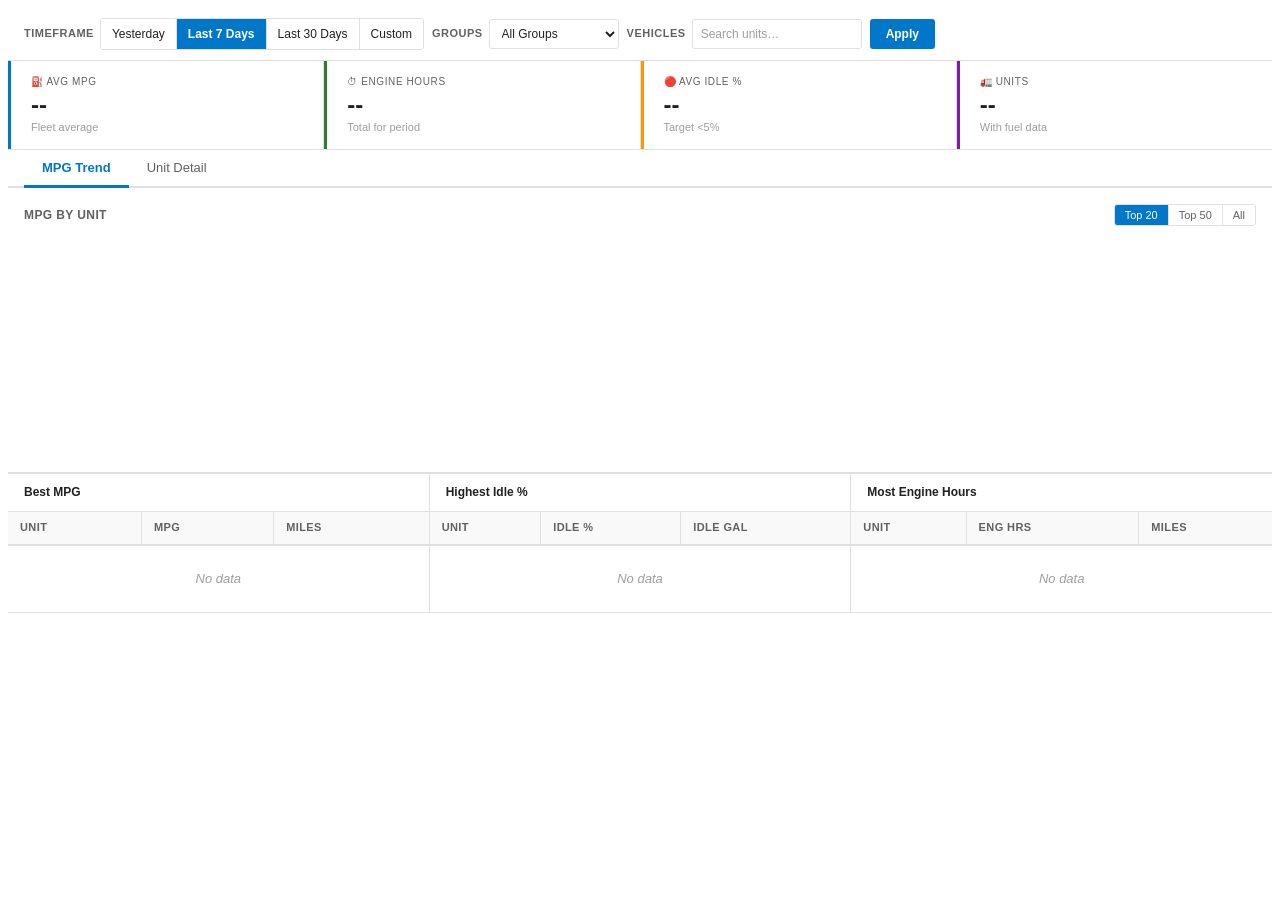
==== commit c558f177: "fix: hide custom date range by class not inline style" ====
--- a/docs/index.html
+++ b/docs/index.html
@@ -84,6 +84,12 @@
     gap: 6px !important;
 }
 
+/* Override flex when hidden — needed because display:flex !important beats inline display:none */
+#fpdContainer .fpd-filterbar-section.fpd-hidden,
+#fpdContainer #fpdCustomRange.fpd-hidden {
+    display: none !important;
+}
+
 #fpdContainer .fpd-filterbar-label {
     font-size: 11px !important;
     font-weight: 600 !important;
@@ -578,7 +584,7 @@
             </div>
 
             <!-- Custom date range (shown when Custom is active) -->
-            <div class="fpd-filterbar-section" id="fpdCustomRange" style="display:none;">
+            <div class="fpd-filterbar-section fpd-hidden" id="fpdCustomRange">
                 <input id="fpdFromDate" type="date" class="fpd-date" title="From">
                 <span class="fpd-date-sep">–</span>
                 <input id="fpdToDate" type="date" class="fpd-date" title="To">
@@ -1334,10 +1340,9 @@
                 var days = parseInt(btn.getAttribute("data-fpd-days"), 10);
                 activeDays = days;
                 if (days === 0) {
-                    // Custom — show date pickers
-                    el.fpdCustomRange.style.display = "";
+                    el.fpdCustomRange.classList.remove("fpd-hidden");
                 } else {
-                    el.fpdCustomRange.style.display = "none";
+                    el.fpdCustomRange.classList.add("fpd-hidden");
                     setDatesFromDays(days);
                 }
             });
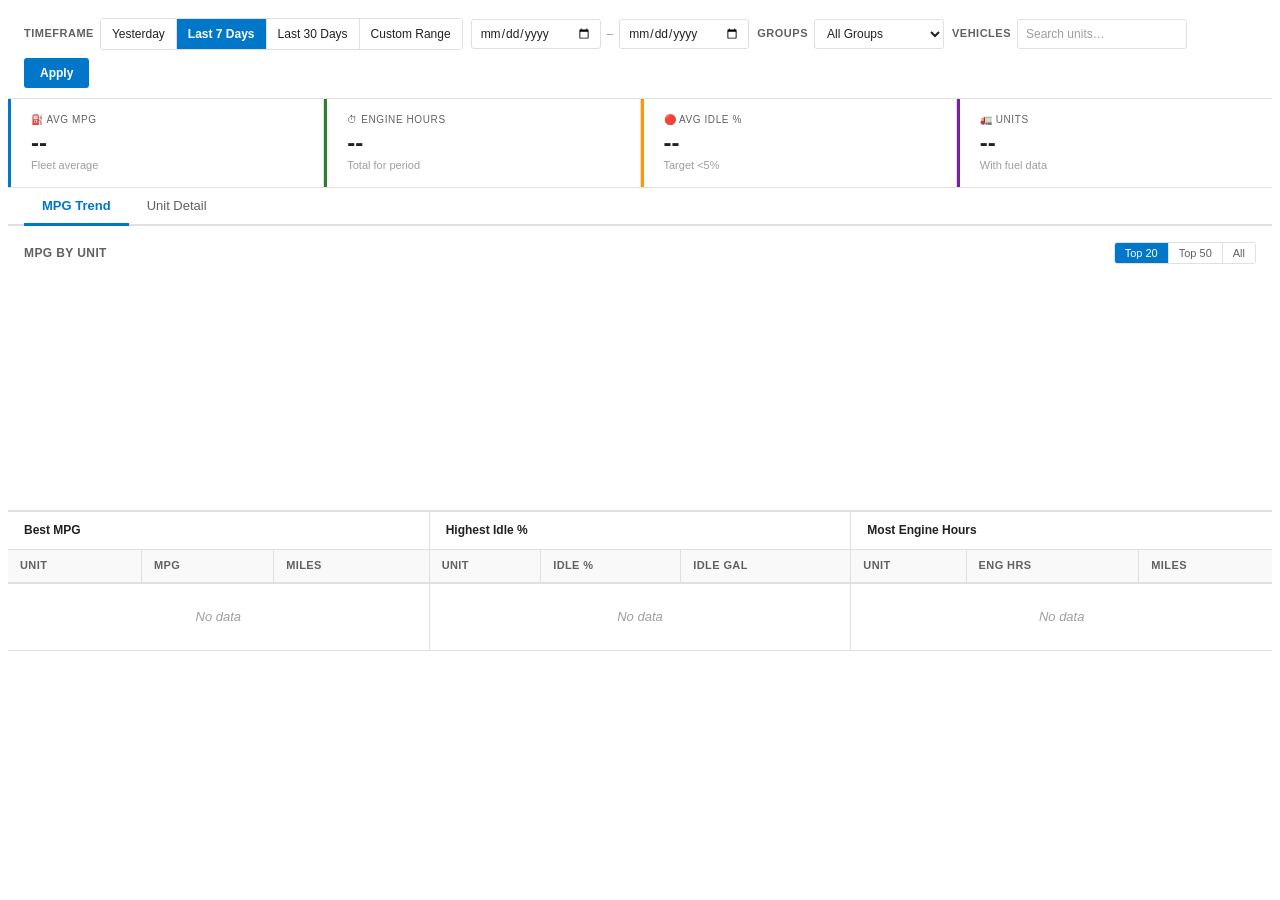
==== commit a5327bd7: "fix: always show date inputs, preset buttons update them" ====
--- a/docs/index.html
+++ b/docs/index.html
@@ -84,9 +84,8 @@
     gap: 6px !important;
 }
 
-/* Override flex when hidden — needed because display:flex !important beats inline display:none */
-#fpdContainer .fpd-filterbar-section.fpd-hidden,
-#fpdContainer #fpdCustomRange.fpd-hidden {
+/* Override flex when hidden — double-ID specificity beats single-class flex rule */
+#fpdContainer#fpdContainer .fpd-hidden {
     display: none !important;
 }
 
@@ -579,12 +578,12 @@
                     <button class="fpd-preset-btn" data-fpd-days="1">Yesterday</button>
                     <button class="fpd-preset-btn fpd-preset-active" data-fpd-days="7">Last 7 Days</button>
                     <button class="fpd-preset-btn" data-fpd-days="30">Last 30 Days</button>
-                    <button class="fpd-preset-btn" data-fpd-days="0">Custom</button>
+                    <button class="fpd-preset-btn" data-fpd-days="0">Custom Range</button>
                 </div>
             </div>
 
-            <!-- Custom date range (shown when Custom is active) -->
-            <div class="fpd-filterbar-section fpd-hidden" id="fpdCustomRange">
+            <!-- Date range — always visible, updated by preset buttons -->
+            <div class="fpd-filterbar-section" id="fpdCustomRange">
                 <input id="fpdFromDate" type="date" class="fpd-date" title="From">
                 <span class="fpd-date-sep">–</span>
                 <input id="fpdToDate" type="date" class="fpd-date" title="To">
@@ -1339,10 +1338,7 @@
                 btn.classList.add("fpd-preset-active");
                 var days = parseInt(btn.getAttribute("data-fpd-days"), 10);
                 activeDays = days;
-                if (days === 0) {
-                    el.fpdCustomRange.classList.remove("fpd-hidden");
-                } else {
-                    el.fpdCustomRange.classList.add("fpd-hidden");
+                if (days > 0) {
                     setDatesFromDays(days);
                 }
             });
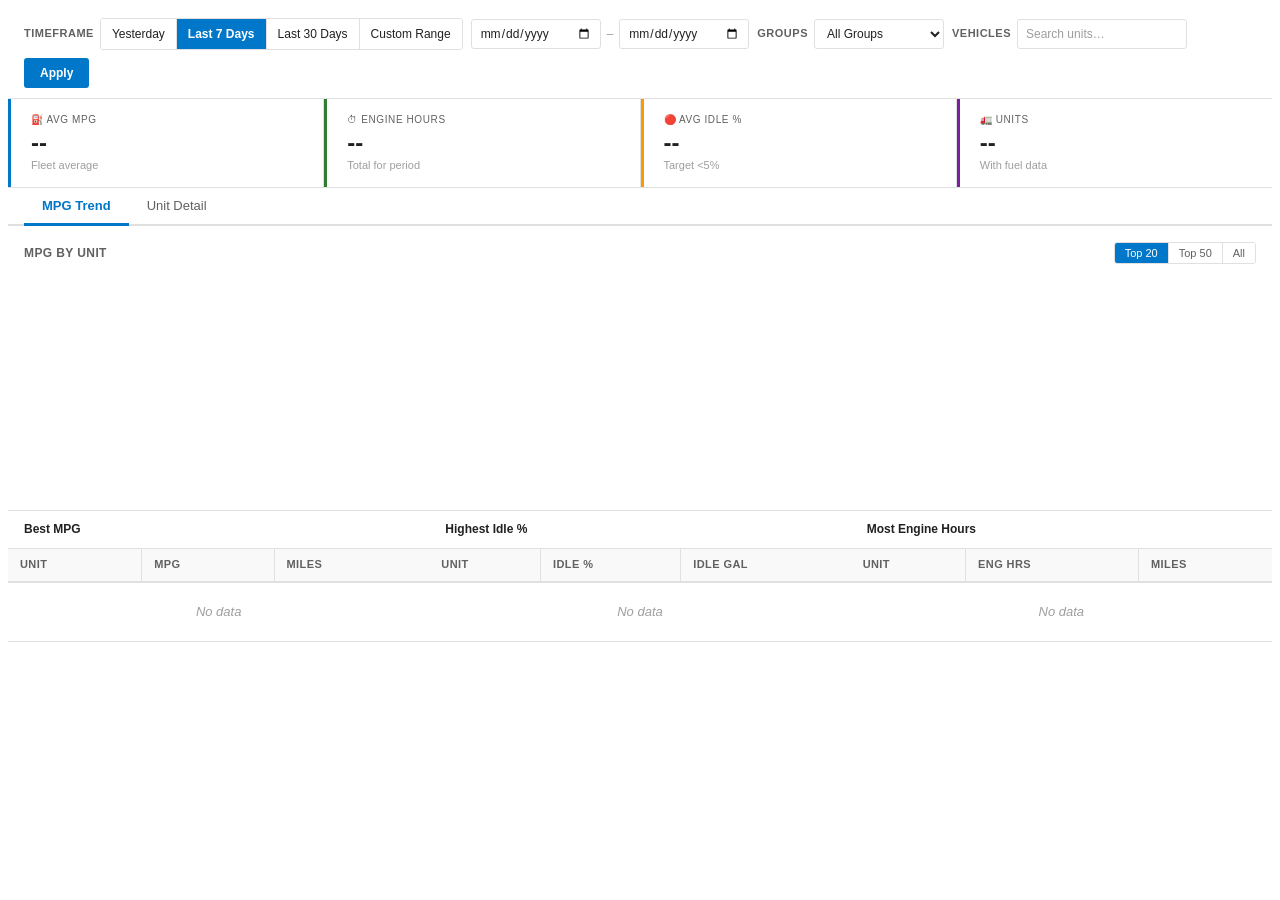
==== commit 50323621: "fix: inline all CSS vars as literals for cross-origin iframe compatibility" ====
--- a/docs/index.html
+++ b/docs/index.html
@@ -7,40 +7,18 @@
     <style>
 /*
  * style.css — Fleet Performance Dashboard
- * Visual language matched to MyGeotab CEL Dashboard add-in.
- * All selectors scoped under #fpdContainer for CSS isolation.
+ * Visual language matched to MyGeotab CEL Dashboard.
+ * All CSS custom properties inlined as literals for cross-origin iframe compatibility.
+ * All selectors scoped under #fpdContainer.
  */
 
-:root {
-    --fpd-blue: #0077c8;
-    --fpd-blue-dark: #005fa3;
-    --fpd-blue-light: #e6f2fb;
-    --fpd-red: #d32f2f;
-    --fpd-red-light: #ffebee;
-    --fpd-orange: #e65100;
-    --fpd-orange-light: #fff3e0;
-    --fpd-green: #2e7d32;
-    --fpd-text: #212121;
-    --fpd-text-secondary: #616161;
-    --fpd-text-hint: #9e9e9e;
-    --fpd-border: #e0e0e0;
-    --fpd-bg: #f5f5f5;
-    --fpd-surface: #ffffff;
-    --fpd-header-bg: #f9f9f9;
-    --fpd-row-hover: #f0f7fd;
-    --fpd-font: -apple-system, BlinkMacSystemFont, "Segoe UI", Roboto, Helvetica, Arial, sans-serif;
-    --fpd-font-size: 13px;
-    --fpd-radius-sm: 3px;
-    --fpd-radius: 4px;
-}
-
-/* ── Base ────────────────────────────────────────────────────────────── */
+/* ── Base ─────────────────────────────────────────────────────────── */
 
 #fpdContainer {
-    font-family: var(--fpd-font) !important;
-    color: var(--fpd-text) !important;
-    background: var(--fpd-surface) !important;
-    font-size: var(--fpd-font-size) !important;
+    font-family: -apple-system, BlinkMacSystemFont, "Segoe UI", Roboto, Helvetica, Arial, sans-serif !important;
+    color: #212121 !important;
+    background: #ffffff !important;
+    font-size: 13px !important;
     line-height: 1.4 !important;
     padding: 0 !important;
     min-height: 100% !important;
@@ -53,7 +31,7 @@
 
 #fpdContainer#fpdContainer h1, #fpdContainer#fpdContainer h2,
 #fpdContainer#fpdContainer h3, #fpdContainer#fpdContainer h4 {
-    font-family: var(--fpd-font) !important;
+    font-family: -apple-system, BlinkMacSystemFont, "Segoe UI", Roboto, Helvetica, Arial, sans-serif !important;
     margin: 0 !important;
     padding: 0 !important;
     border: none !important;
@@ -66,11 +44,11 @@
     width: 100% !important;
 }
 
-/* ── Filter Bar (top strip — matches CEL timeframe/group bar) ────────── */
+/* ── Filter Bar ──────────────────────────────────────────────────── */
 
 #fpdContainer .fpd-filterbar {
-    background: var(--fpd-surface) !important;
-    border-bottom: 1px solid var(--fpd-border) !important;
+    background: #ffffff !important;
+    border-bottom: 1px solid #e0e0e0 !important;
     padding: 10px 16px !important;
     display: flex !important;
     flex-wrap: wrap !important;
@@ -84,25 +62,19 @@
     gap: 6px !important;
 }
 
-/* Override flex when hidden — double-ID specificity beats single-class flex rule */
-#fpdContainer#fpdContainer .fpd-hidden {
-    display: none !important;
-}
-
 #fpdContainer .fpd-filterbar-label {
     font-size: 11px !important;
     font-weight: 600 !important;
     text-transform: uppercase !important;
     letter-spacing: 0.5px !important;
-    color: var(--fpd-text-secondary) !important;
+    color: #616161 !important;
     white-space: nowrap !important;
 }
 
-/* Preset buttons (Yesterday / Last 7 Days / Last 30 Days / Custom) */
 #fpdContainer .fpd-preset-group {
     display: flex !important;
-    border: 1px solid var(--fpd-border) !important;
-    border-radius: var(--fpd-radius-sm) !important;
+    border: 1px solid #e0e0e0 !important;
+    border-radius: 3px !important;
     overflow: hidden !important;
 }
 
@@ -110,93 +82,130 @@
     padding: 5px 11px !important;
     height: 30px !important;
     border: none !important;
-    border-right: 1px solid var(--fpd-border) !important;
-    background: var(--fpd-surface) !important;
-    color: var(--fpd-text) !important;
-    font-family: var(--fpd-font) !important;
+    border-right: 1px solid #e0e0e0 !important;
+    background: #ffffff !important;
+    color: #212121 !important;
+    font-family: -apple-system, BlinkMacSystemFont, "Segoe UI", Roboto, Helvetica, Arial, sans-serif !important;
     font-size: 12px !important;
     cursor: pointer !important;
     white-space: nowrap !important;
 }
 
 #fpdContainer#fpdContainer .fpd-preset-btn:last-child { border-right: none !important; }
-#fpdContainer#fpdContainer .fpd-preset-btn:hover { background: var(--fpd-blue-light) !important; color: var(--fpd-blue) !important; }
+#fpdContainer#fpdContainer .fpd-preset-btn:hover { background: #e6f2fb !important; color: #0077c8 !important; }
 #fpdContainer#fpdContainer .fpd-preset-btn.fpd-preset-active {
-    background: var(--fpd-blue) !important;
-    color: #fff !important;
+    background: #0077c8 !important;
+    color: #ffffff !important;
     font-weight: 600 !important;
 }
 
-/* Dropdowns */
 #fpdContainer#fpdContainer .fpd-select {
     height: 30px !important;
-    padding: 0 24px 0 8px !important;
-    border: 1px solid var(--fpd-border) !important;
-    border-radius: var(--fpd-radius-sm) !important;
-    background: var(--fpd-surface) !important;
-    color: var(--fpd-text) !important;
-    font-family: var(--fpd-font) !important;
+    padding: 0 8px !important;
+    border: 1px solid #e0e0e0 !important;
+    border-radius: 3px !important;
+    background: #ffffff !important;
+    color: #212121 !important;
+    font-family: -apple-system, BlinkMacSystemFont, "Segoe UI", Roboto, Helvetica, Arial, sans-serif !important;
     font-size: 12px !important;
     cursor: pointer !important;
-    appearance: auto !important;
     min-width: 130px !important;
 }
 
-/* Date inputs */
 #fpdContainer#fpdContainer .fpd-date {
     height: 30px !important;
     padding: 0 8px !important;
-    border: 1px solid var(--fpd-border) !important;
-    border-radius: var(--fpd-radius-sm) !important;
-    background: var(--fpd-surface) !important;
-    color: var(--fpd-text) !important;
-    font-family: var(--fpd-font) !important;
+    border: 1px solid #e0e0e0 !important;
+    border-radius: 3px !important;
+    background: #ffffff !important;
+    color: #212121 !important;
+    font-family: -apple-system, BlinkMacSystemFont, "Segoe UI", Roboto, Helvetica, Arial, sans-serif !important;
     font-size: 12px !important;
     width: 130px !important;
 }
 
-#fpdContainer .fpd-date-sep { color: var(--fpd-text-hint) !important; font-size: 12px !important; }
-
-/* Search input */
+#fpdContainer .fpd-date-sep { color: #9e9e9e !important; font-size: 12px !important; }
+
 #fpdContainer#fpdContainer .fpd-search {
     height: 30px !important;
     padding: 0 8px !important;
-    border: 1px solid var(--fpd-border) !important;
-    border-radius: var(--fpd-radius-sm) !important;
-    background: var(--fpd-surface) !important;
-    color: var(--fpd-text) !important;
-    font-family: var(--fpd-font) !important;
+    border: 1px solid #e0e0e0 !important;
+    border-radius: 3px !important;
+    background: #ffffff !important;
+    color: #212121 !important;
+    font-family: -apple-system, BlinkMacSystemFont, "Segoe UI", Roboto, Helvetica, Arial, sans-serif !important;
     font-size: 12px !important;
     min-width: 170px !important;
 }
 
-#fpdContainer#fpdContainer .fpd-search::placeholder { color: var(--fpd-text-hint) !important; }
-
-/* Apply button */
+#fpdContainer#fpdContainer .fpd-search::placeholder { color: #9e9e9e !important; }
+
 #fpdContainer#fpdContainer .fpd-apply-btn {
     height: 30px !important;
     padding: 0 16px !important;
-    background: var(--fpd-blue) !important;
-    color: #fff !important;
+    background: #0077c8 !important;
+    color: #ffffff !important;
     border: none !important;
-    border-radius: var(--fpd-radius-sm) !important;
-    font-family: var(--fpd-font) !important;
+    border-radius: 3px !important;
+    font-family: -apple-system, BlinkMacSystemFont, "Segoe UI", Roboto, Helvetica, Arial, sans-serif !important;
     font-size: 12px !important;
     font-weight: 600 !important;
     cursor: pointer !important;
     white-space: nowrap !important;
 }
 
-#fpdContainer#fpdContainer .fpd-apply-btn:hover { background: var(--fpd-blue-dark) !important; }
-
-/* ── Tab Navigation (matches CEL% Trend | DTC Diagnostic | ...) ──────── */
+#fpdContainer#fpdContainer .fpd-apply-btn:hover { background: #005fa3 !important; }
+
+/* ── KPI Row ──────────────────────────────────────────────────────── */
+
+#fpdContainer .fpd-kpis {
+    display: flex !important;
+    border-bottom: 1px solid #e0e0e0 !important;
+    background: #ffffff !important;
+}
+
+#fpdContainer .fpd-kpi {
+    flex: 1 !important;
+    padding: 14px 20px !important;
+    border-right: 1px solid #e0e0e0 !important;
+    border-left: 3px solid #e0e0e0 !important;
+}
+
+#fpdContainer .fpd-kpi:last-child { border-right: none !important; }
+#fpdContainer .fpd-kpi-mpg   { border-left-color: #0077c8 !important; }
+#fpdContainer .fpd-kpi-hours { border-left-color: #2e7d32 !important; }
+#fpdContainer .fpd-kpi-idle  { border-left-color: #ff9800 !important; }
+#fpdContainer .fpd-kpi-idle.fpd-kpi-warn { border-left-color: #d32f2f !important; }
+#fpdContainer .fpd-kpi-count { border-left-color: #7b1fa2 !important; }
+
+#fpdContainer .fpd-kpi-label {
+    font-size: 10px !important;
+    text-transform: uppercase !important;
+    letter-spacing: 0.6px !important;
+    color: #616161 !important;
+    margin-bottom: 4px !important;
+}
+
+#fpdContainer .fpd-kpi-value {
+    font-size: 24px !important;
+    font-weight: 700 !important;
+    color: #212121 !important;
+    line-height: 1 !important;
+}
+
+#fpdContainer .fpd-kpi-sub {
+    font-size: 11px !important;
+    color: #9e9e9e !important;
+    margin-top: 3px !important;
+}
+
+/* ── Tab Navigation ───────────────────────────────────────────────── */
 
 #fpdContainer .fpd-tabs {
     display: flex !important;
-    border-bottom: 2px solid var(--fpd-border) !important;
-    background: var(--fpd-surface) !important;
+    border-bottom: 2px solid #e0e0e0 !important;
+    background: #ffffff !important;
     padding: 0 16px !important;
-    gap: 0 !important;
 }
 
 #fpdContainer#fpdContainer .fpd-tab {
@@ -204,72 +213,27 @@
     border: none !important;
     border-bottom: 3px solid transparent !important;
     background: none !important;
-    color: var(--fpd-text-secondary) !important;
-    font-family: var(--fpd-font) !important;
+    color: #616161 !important;
+    font-family: -apple-system, BlinkMacSystemFont, "Segoe UI", Roboto, Helvetica, Arial, sans-serif !important;
     font-size: 13px !important;
     cursor: pointer !important;
     margin-bottom: -2px !important;
     white-space: nowrap !important;
 }
 
-#fpdContainer#fpdContainer .fpd-tab:hover { color: var(--fpd-blue) !important; }
+#fpdContainer#fpdContainer .fpd-tab:hover { color: #0077c8 !important; }
 #fpdContainer#fpdContainer .fpd-tab.fpd-tab-active {
-    color: var(--fpd-blue) !important;
-    border-bottom-color: var(--fpd-blue) !important;
+    color: #0077c8 !important;
+    border-bottom-color: #0077c8 !important;
     font-weight: 600 !important;
 }
 
-/* ── KPI Summary Row (fleet avg cards — compact, borderless) ─────────── */
-
-#fpdContainer .fpd-kpis {
-    display: flex !important;
-    gap: 0 !important;
-    border-bottom: 1px solid var(--fpd-border) !important;
-    background: var(--fpd-surface) !important;
-}
-
-#fpdContainer .fpd-kpi {
-    flex: 1 !important;
-    padding: 14px 20px !important;
-    border-right: 1px solid var(--fpd-border) !important;
-    border-left: 3px solid transparent !important;
-}
-
-#fpdContainer .fpd-kpi:last-child { border-right: none !important; }
-#fpdContainer .fpd-kpi-mpg { border-left-color: var(--fpd-blue) !important; }
-#fpdContainer .fpd-kpi-hours { border-left-color: var(--fpd-green) !important; }
-#fpdContainer .fpd-kpi-idle { border-left-color: #ff9800 !important; }
-#fpdContainer .fpd-kpi-idle.fpd-kpi-warn { border-left-color: var(--fpd-red) !important; }
-#fpdContainer .fpd-kpi-count { border-left-color: #7b1fa2 !important; }
-
-#fpdContainer .fpd-kpi-label {
-    font-size: 10px !important;
-    text-transform: uppercase !important;
-    letter-spacing: 0.6px !important;
-    color: var(--fpd-text-secondary) !important;
-    margin-bottom: 4px !important;
-}
-
-#fpdContainer .fpd-kpi-value {
-    font-size: 24px !important;
-    font-weight: 700 !important;
-    color: var(--fpd-text) !important;
-    line-height: 1 !important;
-}
-
-#fpdContainer .fpd-kpi-sub {
-    font-size: 11px !important;
-    color: var(--fpd-text-hint) !important;
-    margin-top: 3px !important;
-}
-
-/* ── Chart Area ──────────────────────────────────────────────────────── */
+/* ── Chart Area ───────────────────────────────────────────────────── */
 
 #fpdContainer .fpd-chart-area {
-    background: var(--fpd-surface) !important;
-    border-bottom: 1px solid var(--fpd-border) !important;
+    background: #ffffff !important;
+    border-bottom: 1px solid #e0e0e0 !important;
     padding: 16px !important;
-    position: relative !important;
 }
 
 #fpdContainer .fpd-chart-toolbar {
@@ -282,35 +246,34 @@
 #fpdContainer .fpd-chart-title {
     font-size: 12px !important;
     font-weight: 600 !important;
-    color: var(--fpd-text-secondary) !important;
+    color: #616161 !important;
     text-transform: uppercase !important;
     letter-spacing: 0.4px !important;
 }
 
-/* Month / Week / Day toggle (matches CEL chart top-right) */
 #fpdContainer .fpd-chart-toggle {
     display: flex !important;
-    border: 1px solid var(--fpd-border) !important;
-    border-radius: var(--fpd-radius-sm) !important;
+    border: 1px solid #e0e0e0 !important;
+    border-radius: 3px !important;
     overflow: hidden !important;
 }
 
 #fpdContainer#fpdContainer .fpd-toggle-btn {
     padding: 4px 10px !important;
     border: none !important;
-    border-right: 1px solid var(--fpd-border) !important;
-    background: var(--fpd-surface) !important;
-    color: var(--fpd-text-secondary) !important;
-    font-family: var(--fpd-font) !important;
+    border-right: 1px solid #e0e0e0 !important;
+    background: #ffffff !important;
+    color: #616161 !important;
+    font-family: -apple-system, BlinkMacSystemFont, "Segoe UI", Roboto, Helvetica, Arial, sans-serif !important;
     font-size: 11px !important;
     cursor: pointer !important;
 }
 
 #fpdContainer#fpdContainer .fpd-toggle-btn:last-child { border-right: none !important; }
-#fpdContainer#fpdContainer .fpd-toggle-btn:hover { background: var(--fpd-blue-light) !important; }
+#fpdContainer#fpdContainer .fpd-toggle-btn:hover { background: #e6f2fb !important; }
 #fpdContainer#fpdContainer .fpd-toggle-btn.fpd-toggle-active {
-    background: var(--fpd-blue) !important;
-    color: #fff !important;
+    background: #0077c8 !important;
+    color: #ffffff !important;
 }
 
 #fpdContainer#fpdContainer canvas {
@@ -319,15 +282,15 @@
     height: 220px !important;
 }
 
-/* ── Table Toolbar ───────────────────────────────────────────────────── */
+/* ── Table Toolbar ────────────────────────────────────────────────── */
 
 #fpdContainer .fpd-table-toolbar {
     display: flex !important;
     align-items: center !important;
     justify-content: space-between !important;
     padding: 10px 16px !important;
-    border-bottom: 1px solid var(--fpd-border) !important;
-    background: var(--fpd-surface) !important;
+    border-bottom: 1px solid #e0e0e0 !important;
+    background: #ffffff !important;
 }
 
 #fpdContainer .fpd-table-search {
@@ -339,27 +302,27 @@
 #fpdContainer#fpdContainer .fpd-export-btn {
     height: 28px !important;
     padding: 0 12px !important;
-    border: 1px solid var(--fpd-border) !important;
-    border-radius: var(--fpd-radius-sm) !important;
-    background: var(--fpd-surface) !important;
-    color: var(--fpd-text-secondary) !important;
-    font-family: var(--fpd-font) !important;
+    border: 1px solid #e0e0e0 !important;
+    border-radius: 3px !important;
+    background: #ffffff !important;
+    color: #616161 !important;
+    font-family: -apple-system, BlinkMacSystemFont, "Segoe UI", Roboto, Helvetica, Arial, sans-serif !important;
     font-size: 12px !important;
     cursor: pointer !important;
 }
 
-#fpdContainer#fpdContainer .fpd-export-btn:hover { background: var(--fpd-bg) !important; }
-
-/* ── Data Table ──────────────────────────────────────────────────────── */
+#fpdContainer#fpdContainer .fpd-export-btn:hover { background: #f5f5f5 !important; }
+
+/* ── Data Table ───────────────────────────────────────────────────── */
 
 #fpdContainer .fpd-table-wrap {
     overflow-x: auto !important;
-    background: var(--fpd-surface) !important;
+    background: #ffffff !important;
 }
 
 #fpdContainer#fpdContainer .fpd-table thead tr {
-    background: var(--fpd-header-bg) !important;
-    border-bottom: 2px solid var(--fpd-border) !important;
+    background: #f9f9f9 !important;
+    border-bottom: 2px solid #e0e0e0 !important;
 }
 
 #fpdContainer#fpdContainer .fpd-table th {
@@ -369,40 +332,39 @@
     font-weight: 700 !important;
     text-transform: uppercase !important;
     letter-spacing: 0.4px !important;
-    color: var(--fpd-text-secondary) !important;
+    color: #616161 !important;
     white-space: nowrap !important;
     cursor: pointer !important;
     user-select: none !important;
-    border-right: 1px solid var(--fpd-border) !important;
+    border-right: 1px solid #e0e0e0 !important;
 }
 
 #fpdContainer#fpdContainer .fpd-table th:last-child { border-right: none !important; cursor: default !important; }
 #fpdContainer#fpdContainer .fpd-table th:hover { background: #eeeeee !important; }
-#fpdContainer#fpdContainer .fpd-table th.fpd-sort-desc::after { content: " ▼" !important; color: var(--fpd-blue) !important; }
-#fpdContainer#fpdContainer .fpd-table th.fpd-sort-asc::after { content: " ▲" !important; color: var(--fpd-blue) !important; }
+#fpdContainer#fpdContainer .fpd-table th.fpd-sort-desc::after { content: " ▼" !important; color: #0077c8 !important; }
+#fpdContainer#fpdContainer .fpd-table th.fpd-sort-asc::after  { content: " ▲" !important; color: #0077c8 !important; }
 
 #fpdContainer#fpdContainer .fpd-table td {
     padding: 8px 12px !important;
-    border-bottom: 1px solid var(--fpd-border) !important;
-    border-right: 1px solid var(--fpd-border) !important;
+    border-bottom: 1px solid #e0e0e0 !important;
+    border-right: 1px solid #e0e0e0 !important;
     font-size: 13px !important;
-    color: var(--fpd-text) !important;
+    color: #212121 !important;
     vertical-align: middle !important;
 }
 
 #fpdContainer#fpdContainer .fpd-table td:last-child { border-right: none !important; }
-#fpdContainer#fpdContainer .fpd-table .fpd-row:hover td { background: var(--fpd-row-hover) !important; }
-
-/* Blue hyperlink-style truck name (matches CEL unit name column) */
+#fpdContainer#fpdContainer .fpd-table .fpd-row:hover td { background: #f0f7fd !important; }
+
 #fpdContainer#fpdContainer .fpd-table .fpd-name-cell {
-    color: var(--fpd-blue) !important;
+    color: #0077c8 !important;
     font-weight: 500 !important;
     cursor: pointer !important;
 }
 
 #fpdContainer#fpdContainer .fpd-table .fpd-name-cell:hover { text-decoration: underline !important; }
 
-/* Status pills */
+/* Badges */
 #fpdContainer .fpd-badge {
     display: inline-block !important;
     padding: 2px 8px !important;
@@ -412,94 +374,100 @@
     white-space: nowrap !important;
 }
 
-#fpdContainer .fpd-badge-warn {
-    background: var(--fpd-orange-light) !important;
-    color: var(--fpd-orange) !important;
-}
-
-#fpdContainer .fpd-badge-bad {
-    background: var(--fpd-red-light) !important;
-    color: var(--fpd-red) !important;
-}
-
-#fpdContainer .fpd-badge-good {
-    background: #e8f5e9 !important;
-    color: var(--fpd-green) !important;
-}
-
-/* Warn text in cells (idle % over target) */
-#fpdContainer#fpdContainer .fpd-cell-warn { color: var(--fpd-red) !important; font-weight: 600 !important; }
-
-/* Empty / No data */
+#fpdContainer .fpd-badge-bad  { background: #ffebee !important; color: #d32f2f !important; }
+#fpdContainer .fpd-badge-good { background: #e8f5e9 !important; color: #2e7d32 !important; }
+#fpdContainer .fpd-badge-warn { background: #fff3e0 !important; color: #e65100 !important; }
+
+#fpdContainer#fpdContainer .fpd-cell-warn { color: #d32f2f !important; font-weight: 600 !important; }
+
 #fpdContainer#fpdContainer .fpd-empty-row td {
     text-align: center !important;
-    color: var(--fpd-text-hint) !important;
+    color: #9e9e9e !important;
     font-style: italic !important;
-    padding: 24px !important;
+    padding: 20px !important;
     border-right: none !important;
 }
 
-/* Detail / drill button */
 #fpdContainer#fpdContainer .fpd-drill-btn {
     padding: 3px 10px !important;
-    border: 1px solid var(--fpd-blue) !important;
-    border-radius: var(--fpd-radius-sm) !important;
-    background: #fff !important;
-    color: var(--fpd-blue) !important;
-    font-family: var(--fpd-font) !important;
+    border: 1px solid #0077c8 !important;
+    border-radius: 3px !important;
+    background: #ffffff !important;
+    color: #0077c8 !important;
+    font-family: -apple-system, BlinkMacSystemFont, "Segoe UI", Roboto, Helvetica, Arial, sans-serif !important;
     font-size: 11px !important;
     cursor: pointer !important;
-    white-space: nowrap !important;
-}
-
-#fpdContainer#fpdContainer .fpd-drill-btn:hover { background: var(--fpd-blue-light) !important; }
-
-/* ── Drill-Down View ─────────────────────────────────────────────────── */
+}
+
+#fpdContainer#fpdContainer .fpd-drill-btn:hover { background: #e6f2fb !important; }
+
+/* ── Summary tables below chart ───────────────────────────────────── */
+
+#fpdContainer .fpd-summary-row {
+    display: flex !important;
+    border-top: 1px solid #e0e0e0 !important;
+}
+
+#fpdContainer .fpd-summary-col {
+    flex: 1 !important;
+    border-right: 1px solid #e0e0e0 !important;
+}
+
+#fpdContainer .fpd-summary-col:last-child { border-right: none !important; }
+
+/* ── Drill-Down ───────────────────────────────────────────────────── */
 
 #fpdContainer .fpd-drill-header {
     display: flex !important;
     align-items: center !important;
     gap: 12px !important;
     padding: 12px 16px !important;
-    border-bottom: 1px solid var(--fpd-border) !important;
-    background: var(--fpd-surface) !important;
+    border-bottom: 1px solid #e0e0e0 !important;
+    background: #ffffff !important;
 }
 
 #fpdContainer#fpdContainer .fpd-back-btn {
     height: 28px !important;
     padding: 0 12px !important;
-    border: 1px solid var(--fpd-border) !important;
-    border-radius: var(--fpd-radius-sm) !important;
-    background: var(--fpd-surface) !important;
-    color: var(--fpd-text-secondary) !important;
-    font-family: var(--fpd-font) !important;
+    border: 1px solid #e0e0e0 !important;
+    border-radius: 3px !important;
+    background: #ffffff !important;
+    color: #616161 !important;
+    font-family: -apple-system, BlinkMacSystemFont, "Segoe UI", Roboto, Helvetica, Arial, sans-serif !important;
     font-size: 12px !important;
     cursor: pointer !important;
 }
 
-#fpdContainer#fpdContainer .fpd-back-btn:hover { background: var(--fpd-bg) !important; }
-#fpdContainer .fpd-drill-title { font-size: 16px !important; font-weight: 600 !important; color: var(--fpd-text) !important; }
+#fpdContainer#fpdContainer .fpd-back-btn:hover { background: #f5f5f5 !important; }
+#fpdContainer .fpd-drill-title { font-size: 16px !important; font-weight: 600 !important; color: #212121 !important; }
 
 #fpdContainer .fpd-drill-kpis {
     display: flex !important;
-    border-bottom: 1px solid var(--fpd-border) !important;
+    border-bottom: 1px solid #e0e0e0 !important;
 }
 
 #fpdContainer .fpd-drill-kpi {
     flex: 1 !important;
     padding: 12px 20px !important;
-    border-right: 1px solid var(--fpd-border) !important;
+    border-right: 1px solid #e0e0e0 !important;
     font-size: 15px !important;
     font-weight: 700 !important;
-    color: var(--fpd-blue) !important;
+    color: #0077c8 !important;
 }
 
 #fpdContainer .fpd-drill-kpi:last-child { border-right: none !important; }
-#fpdContainer .fpd-drill-kpi-label { font-size: 10px !important; font-weight: 400 !important; color: var(--fpd-text-hint) !important; text-transform: uppercase !important; display: block !important; margin-bottom: 2px !important; }
+#fpdContainer .fpd-drill-kpi-label {
+    font-size: 10px !important;
+    font-weight: 400 !important;
+    color: #9e9e9e !important;
+    text-transform: uppercase !important;
+    display: block !important;
+    margin-bottom: 2px !important;
+}
 
 #fpdContainer .fpd-idle-section {
     padding: 16px !important;
-    background: var(--fpd-surface) !important;
+    background: #ffffff !important;
 }
 
 #fpdContainer .fpd-idle-section-title {
@@ -507,7 +475,7 @@
     font-weight: 700 !important;
     text-transform: uppercase !important;
     letter-spacing: 0.4px !important;
-    color: var(--fpd-text-secondary) !important;
+    color: #616161 !important;
     margin-bottom: 10px !important;
 }
 
@@ -517,37 +485,37 @@
     padding: 0 !important;
     max-height: 180px !important;
     overflow-y: auto !important;
-    border: 1px solid var(--fpd-border) !important;
-    border-radius: var(--fpd-radius-sm) !important;
+    border: 1px solid #e0e0e0 !important;
+    border-radius: 3px !important;
 }
 
 #fpdContainer#fpdContainer .fpd-idle-list li {
     padding: 7px 12px !important;
-    border-bottom: 1px solid var(--fpd-border) !important;
+    border-bottom: 1px solid #e0e0e0 !important;
     font-size: 12px !important;
-    color: var(--fpd-text-secondary) !important;
+    color: #616161 !important;
     display: flex !important;
     justify-content: space-between !important;
 }
 
 #fpdContainer#fpdContainer .fpd-idle-list li:last-child { border-bottom: none !important; }
 
-/* ── Loading / Error / Spinner ───────────────────────────────────────── */
+/* ── Loading / Error ──────────────────────────────────────────────── */
 
 #fpdContainer .fpd-loading {
     text-align: center !important;
     padding: 40px !important;
-    color: var(--fpd-text-secondary) !important;
+    color: #616161 !important;
     font-size: 13px !important;
 }
 
 #fpdContainer .fpd-error {
     margin: 12px 16px !important;
     padding: 10px 14px !important;
-    background: var(--fpd-red-light) !important;
-    border-left: 4px solid var(--fpd-red) !important;
-    border-radius: var(--fpd-radius-sm) !important;
-    color: var(--fpd-red) !important;
+    background: #ffebee !important;
+    border-left: 4px solid #d32f2f !important;
+    border-radius: 3px !important;
+    color: #d32f2f !important;
     font-size: 12px !important;
 }
 
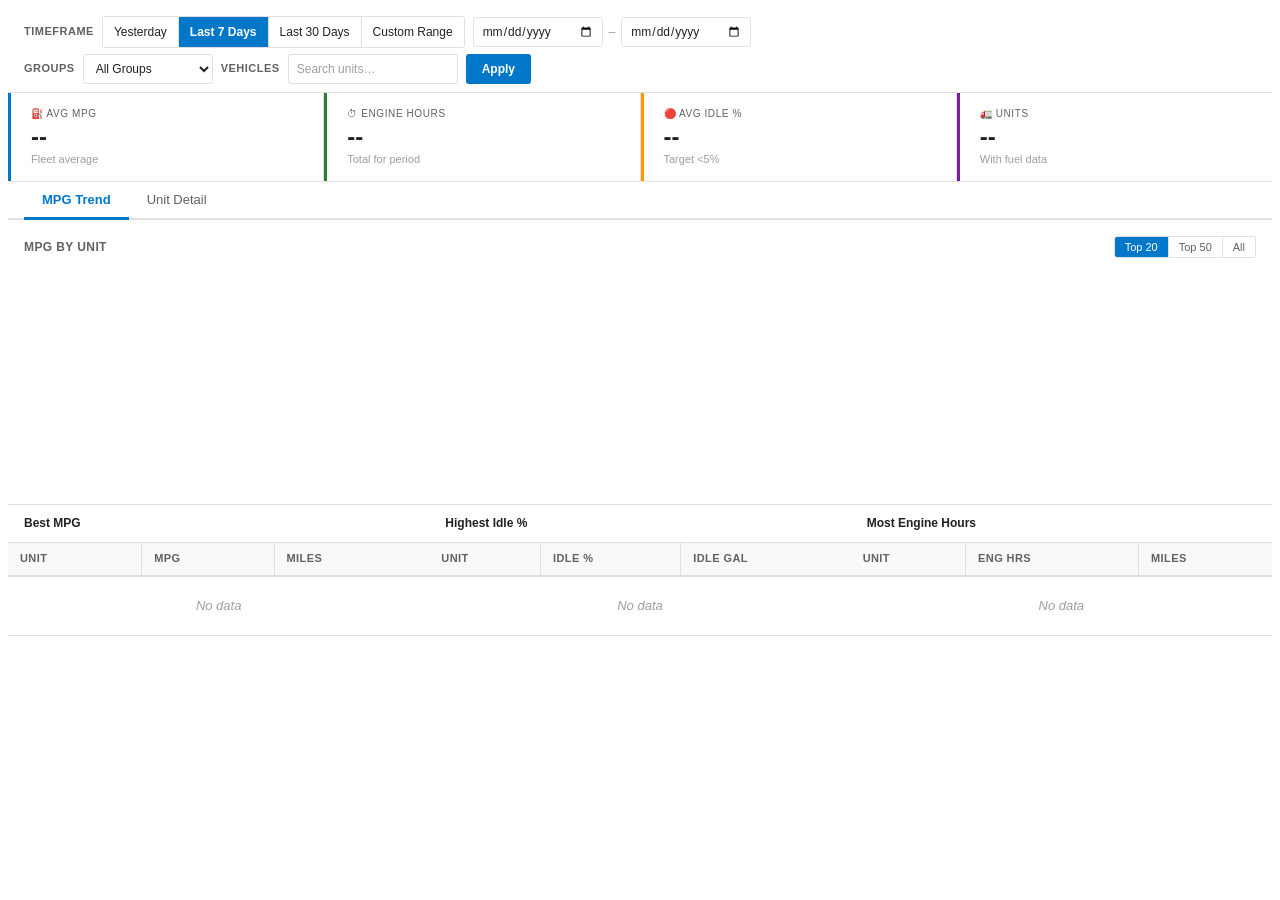
==== commit 5cb06330: "fix: two-row filter bar for iframe width, bump to v=4" ====
--- a/docs/index.html
+++ b/docs/index.html
@@ -49,10 +49,16 @@
 #fpdContainer .fpd-filterbar {
     background: #ffffff !important;
     border-bottom: 1px solid #e0e0e0 !important;
-    padding: 10px 16px !important;
+    padding: 8px 16px !important;
     display: flex !important;
+    flex-direction: column !important;
+    gap: 6px !important;
+}
+
+#fpdContainer .fpd-filterbar-row {
+    display: flex !important;
+    align-items: center !important;
     flex-wrap: wrap !important;
-    align-items: center !important;
     gap: 8px !important;
 }
 
@@ -536,11 +542,10 @@
     <!-- ══════════════════════════════════════════════════════════════ -->
     <div id="fpdFleetView">
 
-        <!-- Filter Bar -->
+        <!-- Filter Bar — two rows for iframe width compatibility -->
         <div class="fpd-filterbar">
-
-            <!-- Timeframe presets -->
-            <div class="fpd-filterbar-section">
+            <!-- Row 1: Timeframe + dates -->
+            <div class="fpd-filterbar-row">
                 <span class="fpd-filterbar-label">Timeframe</span>
                 <div class="fpd-preset-group">
                     <button class="fpd-preset-btn" data-fpd-days="1">Yesterday</button>
@@ -548,30 +553,22 @@
                     <button class="fpd-preset-btn" data-fpd-days="30">Last 30 Days</button>
                     <button class="fpd-preset-btn" data-fpd-days="0">Custom Range</button>
                 </div>
+                <div class="fpd-filterbar-section" id="fpdCustomRange">
+                    <input id="fpdFromDate" type="date" class="fpd-date" title="From">
+                    <span class="fpd-date-sep">–</span>
+                    <input id="fpdToDate" type="date" class="fpd-date" title="To">
+                </div>
             </div>
-
-            <!-- Date range — always visible, updated by preset buttons -->
-            <div class="fpd-filterbar-section" id="fpdCustomRange">
-                <input id="fpdFromDate" type="date" class="fpd-date" title="From">
-                <span class="fpd-date-sep">–</span>
-                <input id="fpdToDate" type="date" class="fpd-date" title="To">
-            </div>
-
-            <!-- Groups -->
-            <div class="fpd-filterbar-section">
+            <!-- Row 2: Groups + Vehicles + Apply -->
+            <div class="fpd-filterbar-row">
                 <span class="fpd-filterbar-label">Groups</span>
                 <select id="fpdGroupSelect" class="fpd-select">
                     <option value="">All Groups</option>
                 </select>
-            </div>
-
-            <!-- Vehicle search -->
-            <div class="fpd-filterbar-section">
                 <span class="fpd-filterbar-label">Vehicles</span>
                 <input id="fpdSearchInput" type="text" class="fpd-search" placeholder="Search units…">
+                <button id="fpdApplyBtn" class="fpd-apply-btn">Apply</button>
             </div>
-
-            <button id="fpdApplyBtn" class="fpd-apply-btn">Apply</button>
         </div>
 
         <!-- KPI Summary Row -->
@@ -755,6 +752,21 @@
 
 <script>
 /**
+ * styles.js — Injects CSS at runtime inside MyGeotab iframe context.
+ */
+var FPD = FPD || {};
+FPD.injectStyles = function () {
+    if (document.getElementById('fpd-styles')) return;
+    var style = document.createElement('style');
+    style.id = 'fpd-styles';
+    style.type = 'text/css';
+    style.appendChild(document.createTextNode('/*\n * style.css — Fleet Performance Dashboard\n * Visual language matched to MyGeotab CEL Dashboard.\n * All CSS custom properties inlined as literals for cross-origin iframe compatibility.\n * All selectors scoped under #fpdContainer.\n */\n\n/* ── Base ─────────────────────────────────────────────────────────── */\n\n#fpdContainer {\n    font-family: -apple-system, BlinkMacSystemFont, "Segoe UI", Roboto, Helvetica, Arial, sans-serif !important;\n    color: #212121 !important;\n    background: #ffffff !important;\n    font-size: 13px !important;\n    line-height: 1.4 !important;\n    padding: 0 !important;\n    min-height: 100% !important;\n    position: relative !important;\n}\n\n#fpdContainer#fpdContainer *, #fpdContainer#fpdContainer *::before, #fpdContainer#fpdContainer *::after {\n    box-sizing: border-box !important;\n}\n\n#fpdContainer#fpdContainer h1, #fpdContainer#fpdContainer h2,\n#fpdContainer#fpdContainer h3, #fpdContainer#fpdContainer h4 {\n    font-family: -apple-system, BlinkMacSystemFont, "Segoe UI", Roboto, Helvetica, Arial, sans-serif !important;\n    margin: 0 !important;\n    padding: 0 !important;\n    border: none !important;\n    background: none !important;\n}\n\n#fpdContainer#fpdContainer table {\n    border-collapse: collapse !important;\n    border-spacing: 0 !important;\n    width: 100% !important;\n}\n\n/* ── Filter Bar ──────────────────────────────────────────────────── */\n\n#fpdContainer .fpd-filterbar {\n    background: #ffffff !important;\n    border-bottom: 1px solid #e0e0e0 !important;\n    padding: 8px 16px !important;\n    display: flex !important;\n    flex-direction: column !important;\n    gap: 6px !important;\n}\n\n#fpdContainer .fpd-filterbar-row {\n    display: flex !important;\n    align-items: center !important;\n    flex-wrap: wrap !important;\n    gap: 8px !important;\n}\n\n#fpdContainer .fpd-filterbar-section {\n    display: flex !important;\n    align-items: center !important;\n    gap: 6px !important;\n}\n\n#fpdContainer .fpd-filterbar-label {\n    font-size: 11px !important;\n    font-weight: 600 !important;\n    text-transform: uppercase !important;\n    letter-spacing: 0.5px !important;\n    color: #616161 !important;\n    white-space: nowrap !important;\n}\n\n#fpdContainer .fpd-preset-group {\n    display: flex !important;\n    border: 1px solid #e0e0e0 !important;\n    border-radius: 3px !important;\n    overflow: hidden !important;\n}\n\n#fpdContainer#fpdContainer .fpd-preset-btn {\n    padding: 5px 11px !important;\n    height: 30px !important;\n    border: none !important;\n    border-right: 1px solid #e0e0e0 !important;\n    background: #ffffff !important;\n    color: #212121 !important;\n    font-family: -apple-system, BlinkMacSystemFont, "Segoe UI", Roboto, Helvetica, Arial, sans-serif !important;\n    font-size: 12px !important;\n    cursor: pointer !important;\n    white-space: nowrap !important;\n}\n\n#fpdContainer#fpdContainer .fpd-preset-btn:last-child { border-right: none !important; }\n#fpdContainer#fpdContainer .fpd-preset-btn:hover { background: #e6f2fb !important; color: #0077c8 !important; }\n#fpdContainer#fpdContainer .fpd-preset-btn.fpd-preset-active {\n    background: #0077c8 !important;\n    color: #ffffff !important;\n    font-weight: 600 !important;\n}\n\n#fpdContainer#fpdContainer .fpd-select {\n    height: 30px !important;\n    padding: 0 8px !important;\n    border: 1px solid #e0e0e0 !important;\n    border-radius: 3px !important;\n    background: #ffffff !important;\n    color: #212121 !important;\n    font-family: -apple-system, BlinkMacSystemFont, "Segoe UI", Roboto, Helvetica, Arial, sans-serif !important;\n    font-size: 12px !important;\n    cursor: pointer !important;\n    min-width: 130px !important;\n}\n\n#fpdContainer#fpdContainer .fpd-date {\n    height: 30px !important;\n    padding: 0 8px !important;\n    border: 1px solid #e0e0e0 !important;\n    border-radius: 3px !important;\n    background: #ffffff !important;\n    color: #212121 !important;\n    font-family: -apple-system, BlinkMacSystemFont, "Segoe UI", Roboto, Helvetica, Arial, sans-serif !important;\n    font-size: 12px !important;\n    width: 130px !important;\n}\n\n#fpdContainer .fpd-date-sep { color: #9e9e9e !important; font-size: 12px !important; }\n\n#fpdContainer#fpdContainer .fpd-search {\n    height: 30px !important;\n    padding: 0 8px !important;\n    border: 1px solid #e0e0e0 !important;\n    border-radius: 3px !important;\n    background: #ffffff !important;\n    color: #212121 !important;\n    font-family: -apple-system, BlinkMacSystemFont, "Segoe UI", Roboto, Helvetica, Arial, sans-serif !important;\n    font-size: 12px !important;\n    min-width: 170px !important;\n}\n\n#fpdContainer#fpdContainer .fpd-search::placeholder { color: #9e9e9e !important; }\n\n#fpdContainer#fpdContainer .fpd-apply-btn {\n    height: 30px !important;\n    padding: 0 16px !important;\n    background: #0077c8 !important;\n    color: #ffffff !important;\n    border: none !important;\n    border-radius: 3px !important;\n    font-family: -apple-system, BlinkMacSystemFont, "Segoe UI", Roboto, Helvetica, Arial, sans-serif !important;\n    font-size: 12px !important;\n    font-weight: 600 !important;\n    cursor: pointer !important;\n    white-space: nowrap !important;\n}\n\n#fpdContainer#fpdContainer .fpd-apply-btn:hover { background: #005fa3 !important; }\n\n/* ── KPI Row ──────────────────────────────────────────────────────── */\n\n#fpdContainer .fpd-kpis {\n    display: flex !important;\n    border-bottom: 1px solid #e0e0e0 !important;\n    background: #ffffff !important;\n}\n\n#fpdContainer .fpd-kpi {\n    flex: 1 !important;\n    padding: 14px 20px !important;\n    border-right: 1px solid #e0e0e0 !important;\n    border-left: 3px solid #e0e0e0 !important;\n}\n\n#fpdContainer .fpd-kpi:last-child { border-right: none !important; }\n#fpdContainer .fpd-kpi-mpg   { border-left-color: #0077c8 !important; }\n#fpdContainer .fpd-kpi-hours { border-left-color: #2e7d32 !important; }\n#fpdContainer .fpd-kpi-idle  { border-left-color: #ff9800 !important; }\n#fpdContainer .fpd-kpi-idle.fpd-kpi-warn { border-left-color: #d32f2f !important; }\n#fpdContainer .fpd-kpi-count { border-left-color: #7b1fa2 !important; }\n\n#fpdContainer .fpd-kpi-label {\n    font-size: 10px !important;\n    text-transform: uppercase !important;\n    letter-spacing: 0.6px !important;\n    color: #616161 !important;\n    margin-bottom: 4px !important;\n}\n\n#fpdContainer .fpd-kpi-value {\n    font-size: 24px !important;\n    font-weight: 700 !important;\n    color: #212121 !important;\n    line-height: 1 !important;\n}\n\n#fpdContainer .fpd-kpi-sub {\n    font-size: 11px !important;\n    color: #9e9e9e !important;\n    margin-top: 3px !important;\n}\n\n/* ── Tab Navigation ───────────────────────────────────────────────── */\n\n#fpdContainer .fpd-tabs {\n    display: flex !important;\n    border-bottom: 2px solid #e0e0e0 !important;\n    background: #ffffff !important;\n    padding: 0 16px !important;\n}\n\n#fpdContainer#fpdContainer .fpd-tab {\n    padding: 10px 18px !important;\n    border: none !important;\n    border-bottom: 3px solid transparent !important;\n    background: none !important;\n    color: #616161 !important;\n    font-family: -apple-system, BlinkMacSystemFont, "Segoe UI", Roboto, Helvetica, Arial, sans-serif !important;\n    font-size: 13px !important;\n    cursor: pointer !important;\n    margin-bottom: -2px !important;\n    white-space: nowrap !important;\n}\n\n#fpdContainer#fpdContainer .fpd-tab:hover { color: #0077c8 !important; }\n#fpdContainer#fpdContainer .fpd-tab.fpd-tab-active {\n    color: #0077c8 !important;\n    border-bottom-color: #0077c8 !important;\n    font-weight: 600 !important;\n}\n\n/* ── Chart Area ───────────────────────────────────────────────────── */\n\n#fpdContainer .fpd-chart-area {\n    background: #ffffff !important;\n    border-bottom: 1px solid #e0e0e0 !important;\n    padding: 16px !important;\n}\n\n#fpdContainer .fpd-chart-toolbar {\n    display: flex !important;\n    align-items: center !important;\n    justify-content: space-between !important;\n    margin-bottom: 10px !important;\n}\n\n#fpdContainer .fpd-chart-title {\n    font-size: 12px !important;\n    font-weight: 600 !important;\n    color: #616161 !important;\n    text-transform: uppercase !important;\n    letter-spacing: 0.4px !important;\n}\n\n#fpdContainer .fpd-chart-toggle {\n    display: flex !important;\n    border: 1px solid #e0e0e0 !important;\n    border-radius: 3px !important;\n    overflow: hidden !important;\n}\n\n#fpdContainer#fpdContainer .fpd-toggle-btn {\n    padding: 4px 10px !important;\n    border: none !important;\n    border-right: 1px solid #e0e0e0 !important;\n    background: #ffffff !important;\n    color: #616161 !important;\n    font-family: -apple-system, BlinkMacSystemFont, "Segoe UI", Roboto, Helvetica, Arial, sans-serif !important;\n    font-size: 11px !important;\n    cursor: pointer !important;\n}\n\n#fpdContainer#fpdContainer .fpd-toggle-btn:last-child { border-right: none !important; }\n#fpdContainer#fpdContainer .fpd-toggle-btn:hover { background: #e6f2fb !important; }\n#fpdContainer#fpdContainer .fpd-toggle-btn.fpd-toggle-active {\n    background: #0077c8 !important;\n    color: #ffffff !important;\n}\n\n#fpdContainer#fpdContainer canvas {\n    display: block !important;\n    width: 100% !important;\n    height: 220px !important;\n}\n\n/* ── Table Toolbar ────────────────────────────────────────────────── */\n\n#fpdContainer .fpd-table-toolbar {\n    display: flex !important;\n    align-items: center !important;\n    justify-content: space-between !important;\n    padding: 10px 16px !important;\n    border-bottom: 1px solid #e0e0e0 !important;\n    background: #ffffff !important;\n}\n\n#fpdContainer .fpd-table-search {\n    display: flex !important;\n    align-items: center !important;\n    gap: 8px !important;\n}\n\n#fpdContainer#fpdContainer .fpd-export-btn {\n    height: 28px !important;\n    padding: 0 12px !important;\n    border: 1px solid #e0e0e0 !important;\n    border-radius: 3px !important;\n    background: #ffffff !important;\n    color: #616161 !important;\n    font-family: -apple-system, BlinkMacSystemFont, "Segoe UI", Roboto, Helvetica, Arial, sans-serif !important;\n    font-size: 12px !important;\n    cursor: pointer !important;\n}\n\n#fpdContainer#fpdContainer .fpd-export-btn:hover { background: #f5f5f5 !important; }\n\n/* ── Data Table ───────────────────────────────────────────────────── */\n\n#fpdContainer .fpd-table-wrap {\n    overflow-x: auto !important;\n    background: #ffffff !important;\n}\n\n#fpdContainer#fpdContainer .fpd-table thead tr {\n    background: #f9f9f9 !important;\n    border-bottom: 2px solid #e0e0e0 !important;\n}\n\n#fpdContainer#fpdContainer .fpd-table th {\n    padding: 8px 12px !important;\n    text-align: left !important;\n    font-size: 11px !important;\n    font-weight: 700 !important;\n    text-transform: uppercase !important;\n    letter-spacing: 0.4px !important;\n    color: #616161 !important;\n    white-space: nowrap !important;\n    cursor: pointer !important;\n    user-select: none !important;\n    border-right: 1px solid #e0e0e0 !important;\n}\n\n#fpdContainer#fpdContainer .fpd-table th:last-child { border-right: none !important; cursor: default !important; }\n#fpdContainer#fpdContainer .fpd-table th:hover { background: #eeeeee !important; }\n#fpdContainer#fpdContainer .fpd-table th.fpd-sort-desc::after { content: " ▼" !important; color: #0077c8 !important; }\n#fpdContainer#fpdContainer .fpd-table th.fpd-sort-asc::after  { content: " ▲" !important; color: #0077c8 !important; }\n\n#fpdContainer#fpdContainer .fpd-table td {\n    padding: 8px 12px !important;\n    border-bottom: 1px solid #e0e0e0 !important;\n    border-right: 1px solid #e0e0e0 !important;\n    font-size: 13px !important;\n    color: #212121 !important;\n    vertical-align: middle !important;\n}\n\n#fpdContainer#fpdContainer .fpd-table td:last-child { border-right: none !important; }\n#fpdContainer#fpdContainer .fpd-table .fpd-row:hover td { background: #f0f7fd !important; }\n\n#fpdContainer#fpdContainer .fpd-table .fpd-name-cell {\n    color: #0077c8 !important;\n    font-weight: 500 !important;\n    cursor: pointer !important;\n}\n\n#fpdContainer#fpdContainer .fpd-table .fpd-name-cell:hover { text-decoration: underline !important; }\n\n/* Badges */\n#fpdContainer .fpd-badge {\n    display: inline-block !important;\n    padding: 2px 8px !important;\n    border-radius: 10px !important;\n    font-size: 11px !important;\n    font-weight: 600 !important;\n    white-space: nowrap !important;\n}\n\n#fpdContainer .fpd-badge-bad  { background: #ffebee !important; color: #d32f2f !important; }\n#fpdContainer .fpd-badge-good { background: #e8f5e9 !important; color: #2e7d32 !important; }\n#fpdContainer .fpd-badge-warn { background: #fff3e0 !important; color: #e65100 !important; }\n\n#fpdContainer#fpdContainer .fpd-cell-warn { color: #d32f2f !important; font-weight: 600 !important; }\n\n#fpdContainer#fpdContainer .fpd-empty-row td {\n    text-align: center !important;\n    color: #9e9e9e !important;\n    font-style: italic !important;\n    padding: 20px !important;\n    border-right: none !important;\n}\n\n#fpdContainer#fpdContainer .fpd-drill-btn {\n    padding: 3px 10px !important;\n    border: 1px solid #0077c8 !important;\n    border-radius: 3px !important;\n    background: #ffffff !important;\n    color: #0077c8 !important;\n    font-family: -apple-system, BlinkMacSystemFont, "Segoe UI", Roboto, Helvetica, Arial, sans-serif !important;\n    font-size: 11px !important;\n    cursor: pointer !important;\n}\n\n#fpdContainer#fpdContainer .fpd-drill-btn:hover { background: #e6f2fb !important; }\n\n/* ── Summary tables below chart ───────────────────────────────────── */\n\n#fpdContainer .fpd-summary-row {\n    display: flex !important;\n    border-top: 1px solid #e0e0e0 !important;\n}\n\n#fpdContainer .fpd-summary-col {\n    flex: 1 !important;\n    border-right: 1px solid #e0e0e0 !important;\n}\n\n#fpdContainer .fpd-summary-col:last-child { border-right: none !important; }\n\n/* ── Drill-Down ───────────────────────────────────────────────────── */\n\n#fpdContainer .fpd-drill-header {\n    display: flex !important;\n    align-items: center !important;\n    gap: 12px !important;\n    padding: 12px 16px !important;\n    border-bottom: 1px solid #e0e0e0 !important;\n    background: #ffffff !important;\n}\n\n#fpdContainer#fpdContainer .fpd-back-btn {\n    height: 28px !important;\n    padding: 0 12px !important;\n    border: 1px solid #e0e0e0 !important;\n    border-radius: 3px !important;\n    background: #ffffff !important;\n    color: #616161 !important;\n    font-family: -apple-system, BlinkMacSystemFont, "Segoe UI", Roboto, Helvetica, Arial, sans-serif !important;\n    font-size: 12px !important;\n    cursor: pointer !important;\n}\n\n#fpdContainer#fpdContainer .fpd-back-btn:hover { background: #f5f5f5 !important; }\n#fpdContainer .fpd-drill-title { font-size: 16px !important; font-weight: 600 !important; color: #212121 !important; }\n\n#fpdContainer .fpd-drill-kpis {\n    display: flex !important;\n    border-bottom: 1px solid #e0e0e0 !important;\n}\n\n#fpdContainer .fpd-drill-kpi {\n    flex: 1 !important;\n    padding: 12px 20px !important;\n    border-right: 1px solid #e0e0e0 !important;\n    font-size: 15px !important;\n    font-weight: 700 !important;\n    color: #0077c8 !important;\n}\n\n#fpdContainer .fpd-drill-kpi:last-child { border-right: none !important; }\n#fpdContainer .fpd-drill-kpi-label {\n    font-size: 10px !important;\n    font-weight: 400 !important;\n    color: #9e9e9e !important;\n    text-transform: uppercase !important;\n    display: block !important;\n    margin-bottom: 2px !important;\n}\n\n#fpdContainer .fpd-idle-section {\n    padding: 16px !important;\n    background: #ffffff !important;\n}\n\n#fpdContainer .fpd-idle-section-title {\n    font-size: 11px !important;\n    font-weight: 700 !important;\n    text-transform: uppercase !important;\n    letter-spacing: 0.4px !important;\n    color: #616161 !important;\n    margin-bottom: 10px !important;\n}\n\n#fpdContainer#fpdContainer .fpd-idle-list {\n    list-style: none !important;\n    margin: 0 !important;\n    padding: 0 !important;\n    max-height: 180px !important;\n    overflow-y: auto !important;\n    border: 1px solid #e0e0e0 !important;\n    border-radius: 3px !important;\n}\n\n#fpdContainer#fpdContainer .fpd-idle-list li {\n    padding: 7px 12px !important;\n    border-bottom: 1px solid #e0e0e0 !important;\n    font-size: 12px !important;\n    color: #616161 !important;\n    display: flex !important;\n    justify-content: space-between !important;\n}\n\n#fpdContainer#fpdContainer .fpd-idle-list li:last-child { border-bottom: none !important; }\n\n/* ── Loading / Error ──────────────────────────────────────────────── */\n\n#fpdContainer .fpd-loading {\n    text-align: center !important;\n    padding: 40px !important;\n    color: #616161 !important;\n    font-size: 13px !important;\n}\n\n#fpdContainer .fpd-error {\n    margin: 12px 16px !important;\n    padding: 10px 14px !important;\n    background: #ffebee !important;\n    border-left: 4px solid #d32f2f !important;\n    border-radius: 3px !important;\n    color: #d32f2f !important;\n    font-size: 12px !important;\n}\n'));
+    (document.head || document.documentElement).appendChild(style);
+};
+
+</script>
+<script>
+/**
  * constants.js — Fleet Performance Dashboard constants.
  */
 var FPD = FPD || {};
@@ -1250,6 +1262,7 @@
         initialize: function (freshApi, freshState, callback) {
             api = freshApi;
             state = freshState;
+            FPD.injectStyles();
             cacheEls();
             bindEvents();
             setDatesFromDays(7);
